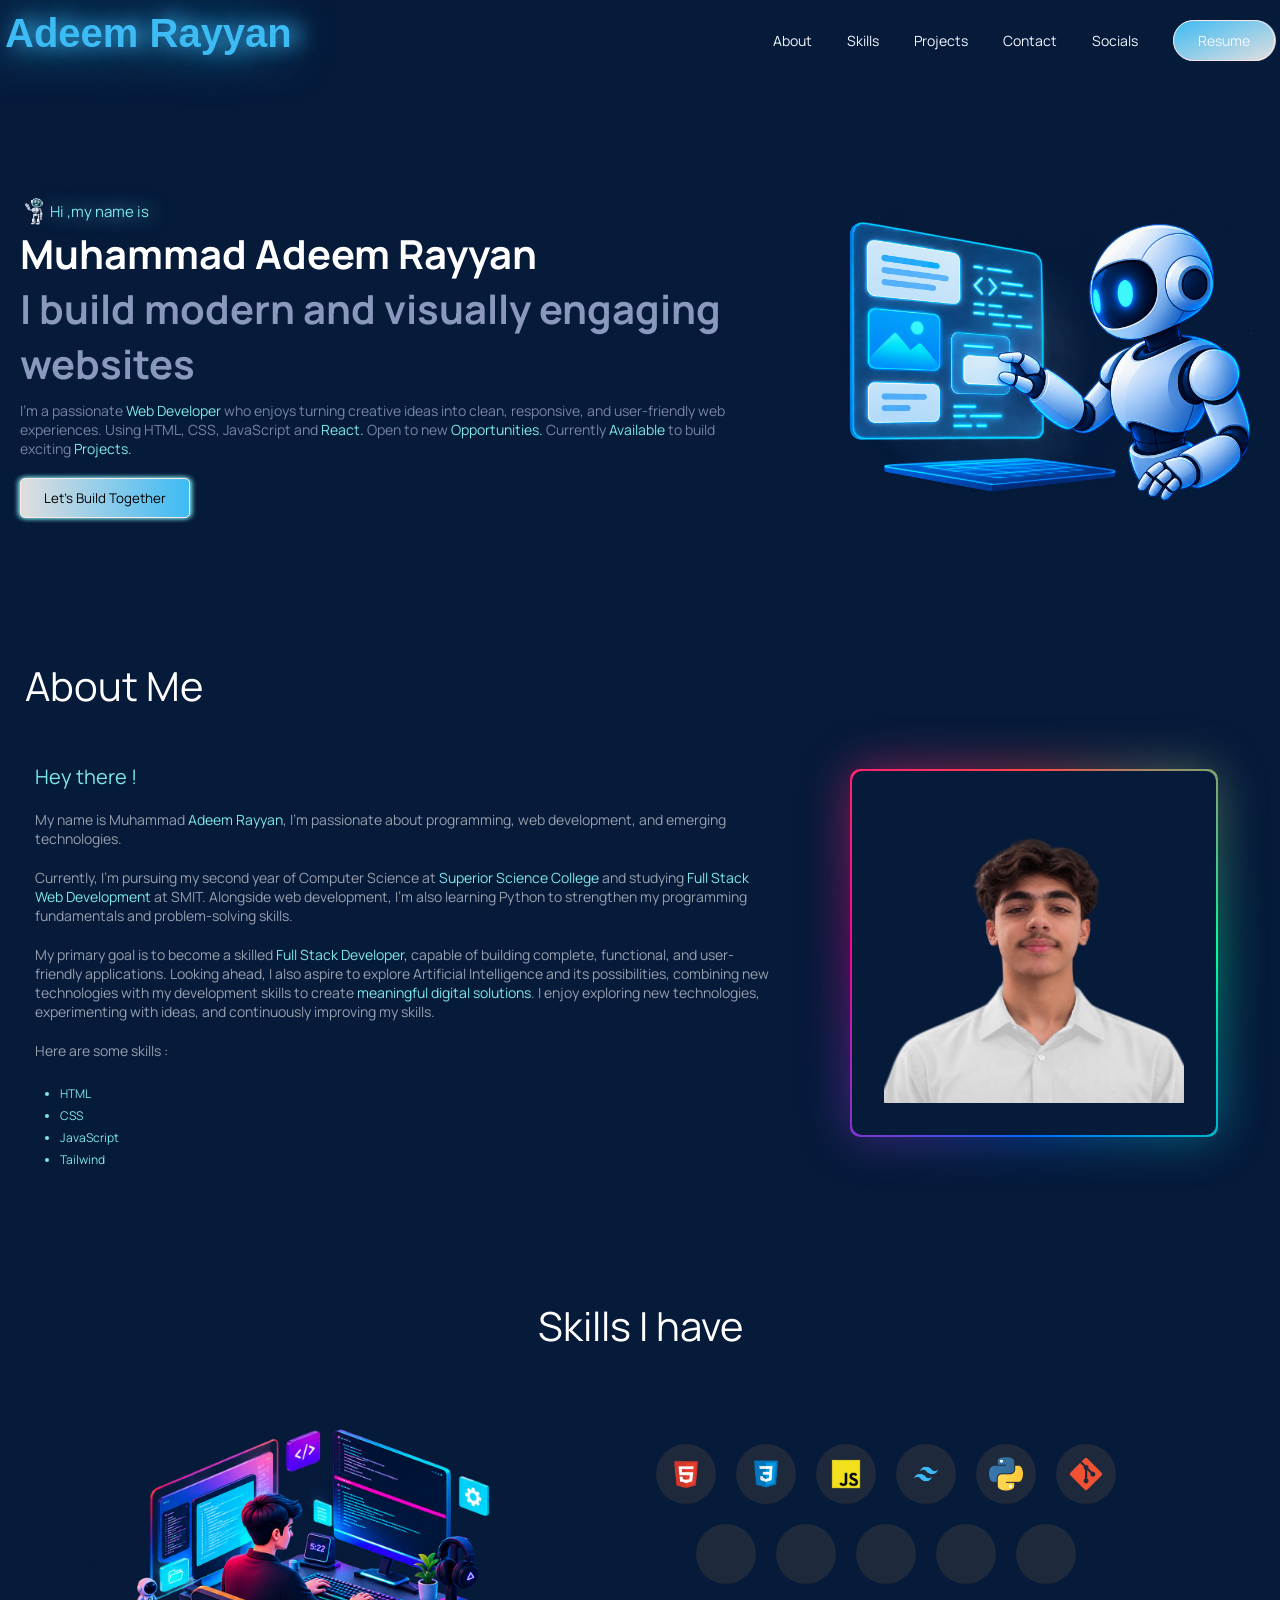
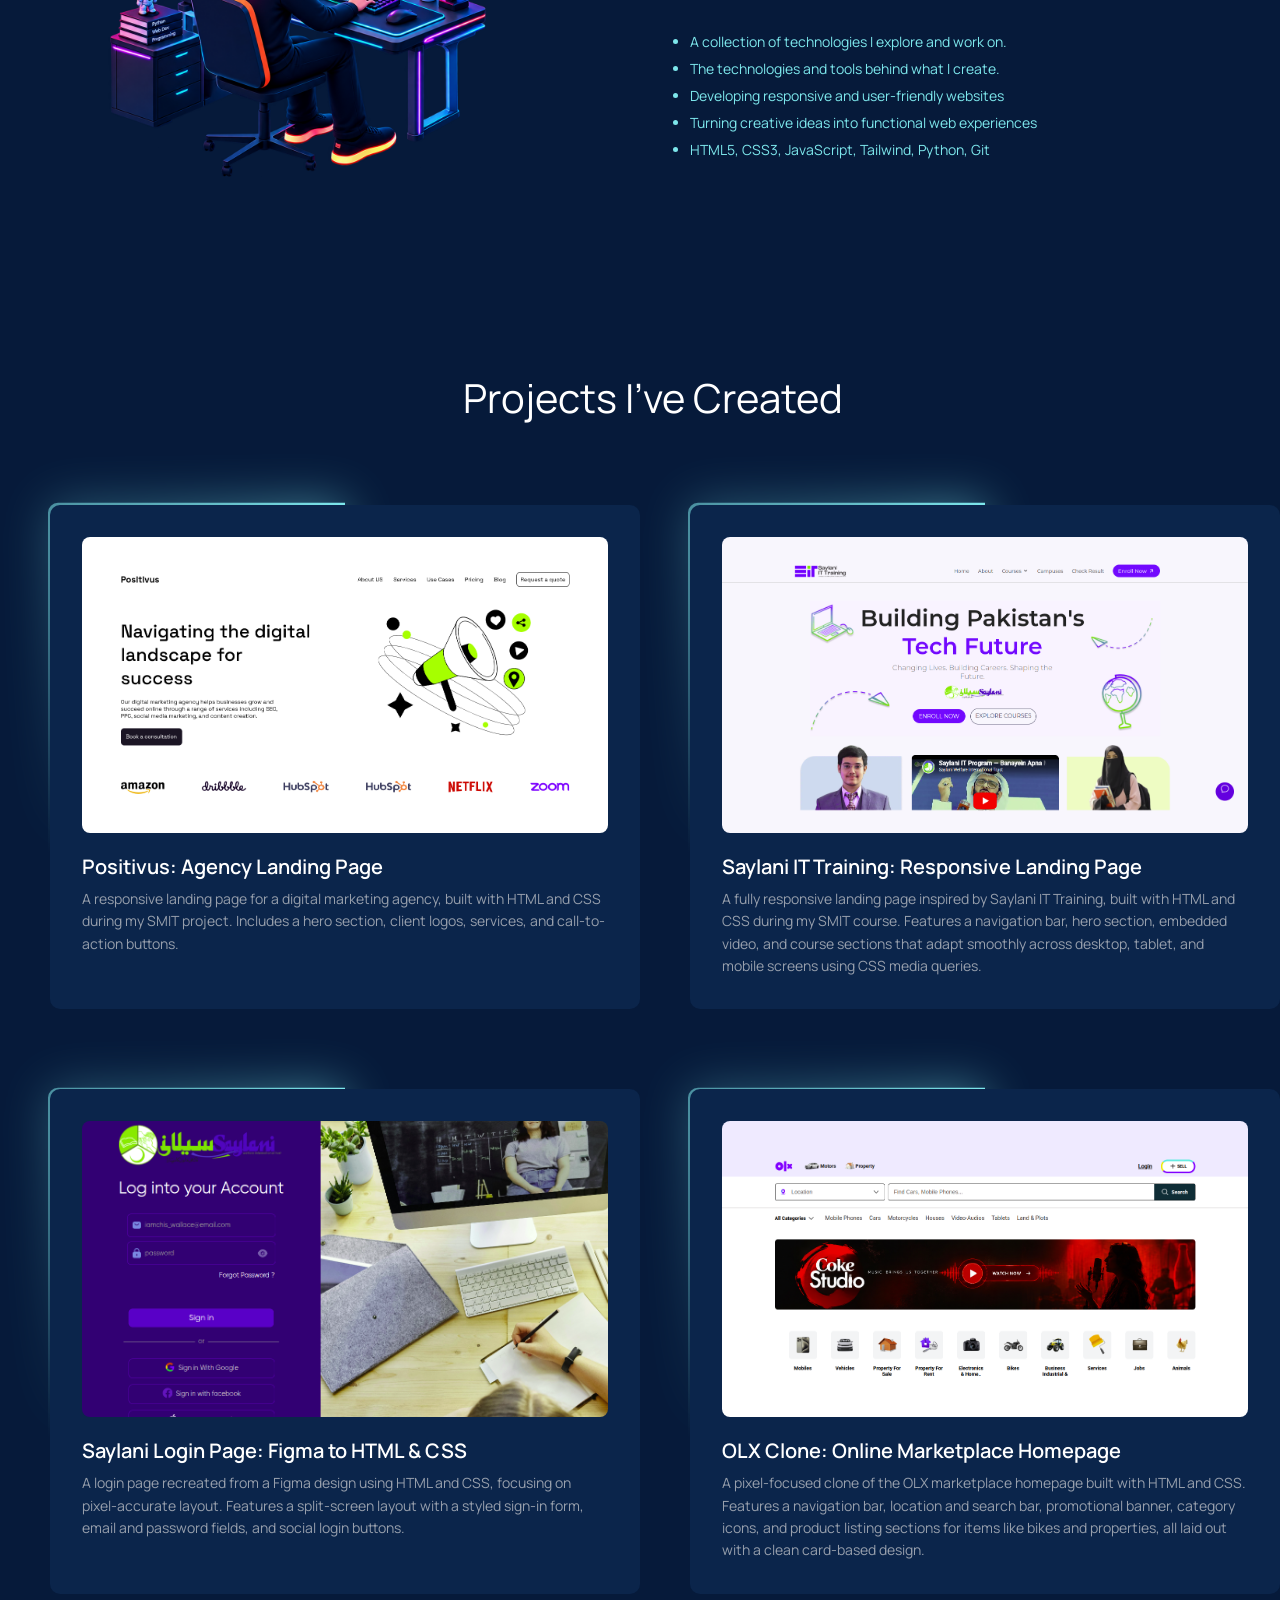
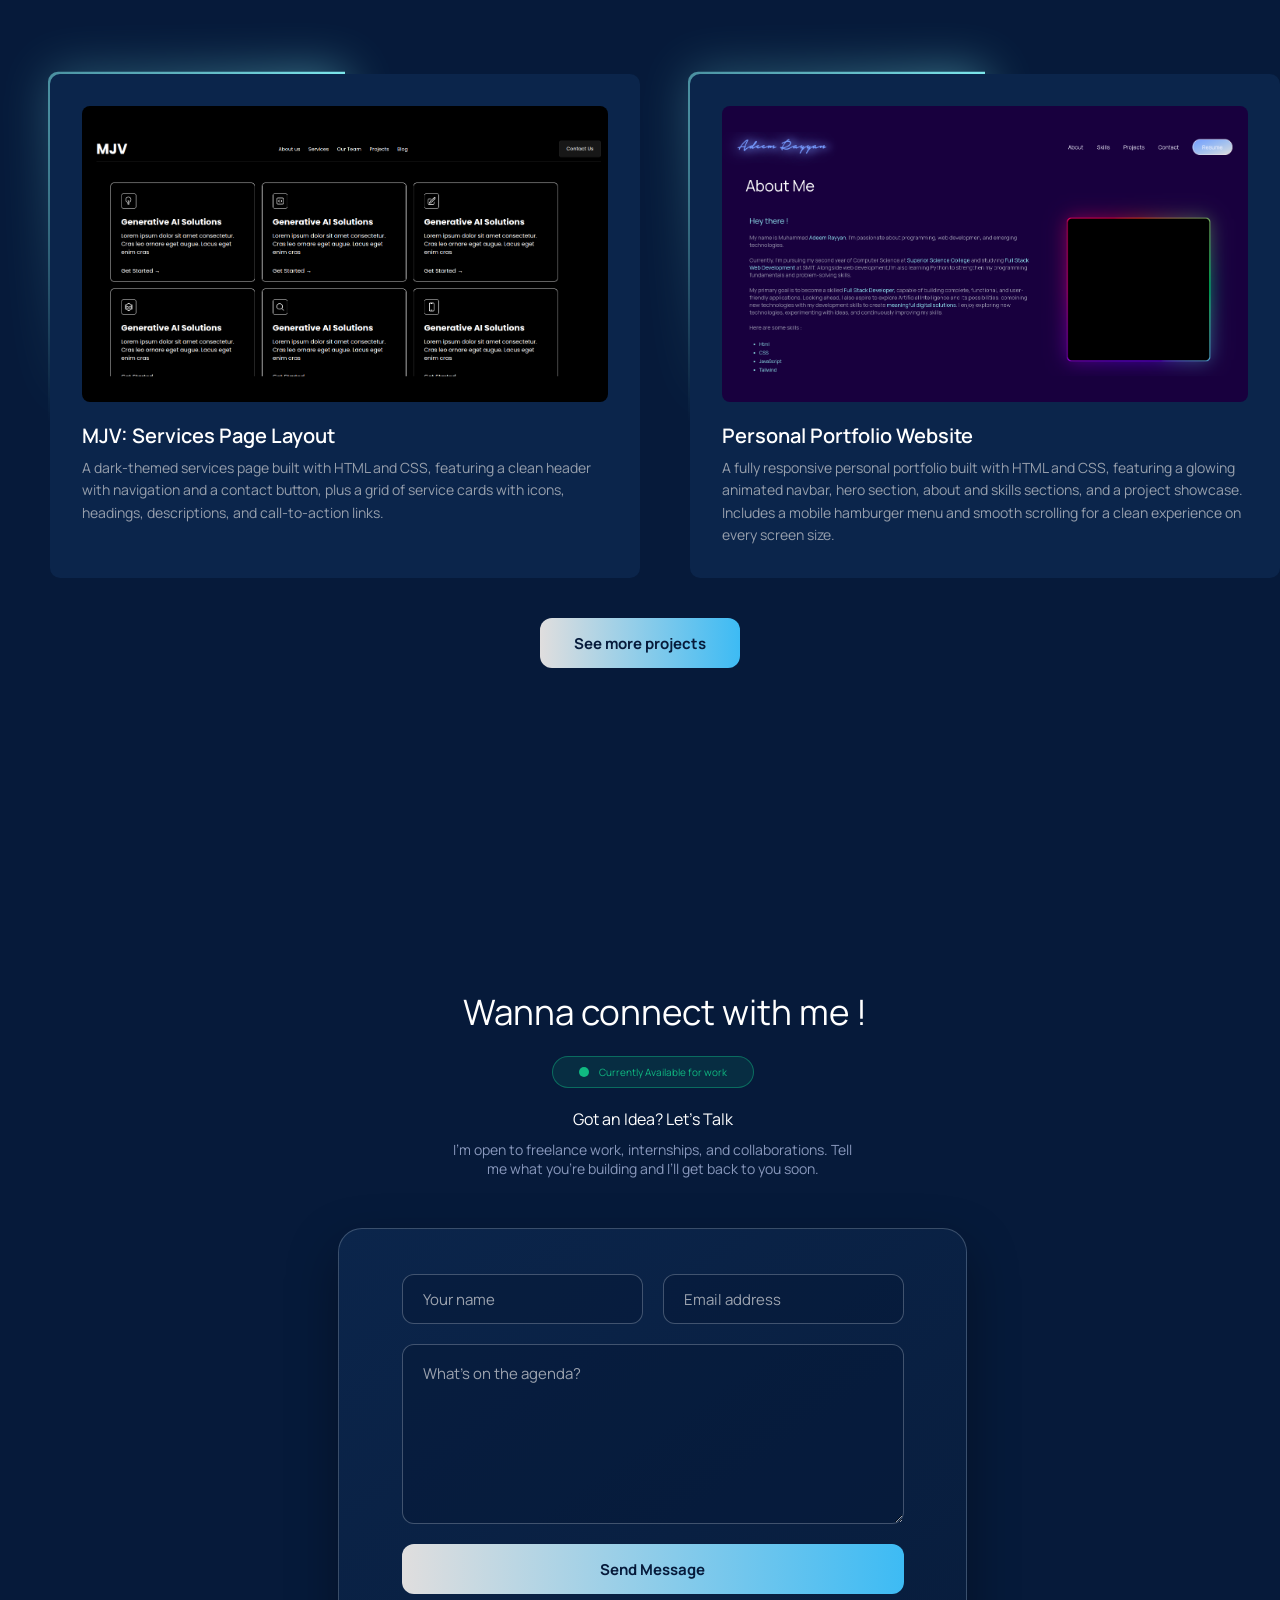
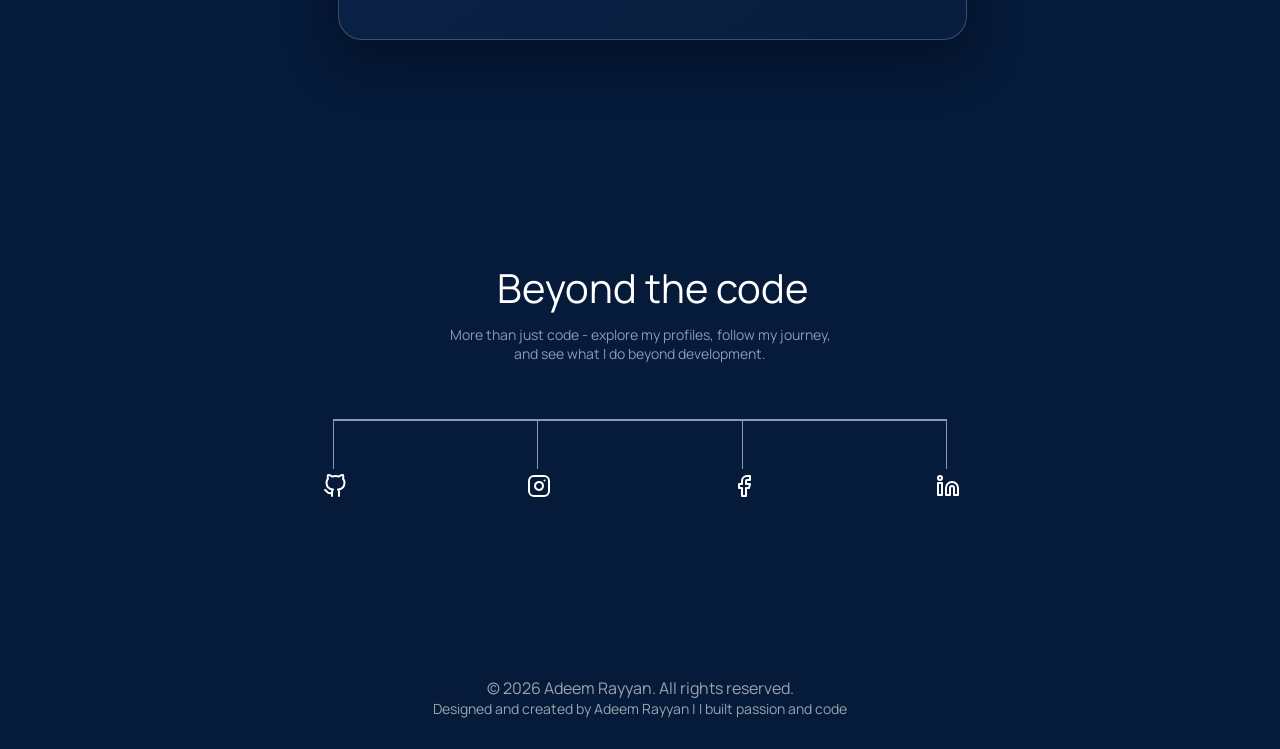
==== index.html @ 58807f33 "Add files via upload" ====
<!-- <!doctype html>

<html lang="en">
  <head>
    <meta charset="UTF-8" />
    <meta name="viewport" content="width=device-width, initial-scale=1.0" />
    <title>Portfolio</title>
    <link rel="stylesheet" href="style.css" />
  </head>

  <body>

    <div class="max-width">

    
    <header class="header">

        <nav class="logo">

            <input type="checkbox" id="menu-toggle">
              <p>Adeem Rayyan</p>
                     
            <label for="menu-toggle" class="menu-btn">
                <svg xmlns="http://www.w3.org/2000/svg" fill="none"
                    viewBox="0 0 24 24" stroke-width="1.5"
                    stroke="currentColor">
                    <path stroke-linecap="round" stroke-linejoin="round"
                          d="M3.75 5.25h16.5m-16.5 4.5h16.5m-16.5 4.5h16.5m-16.5 4.5h16.5"/>
                </svg>
            </label>
           

        </nav>

        <nav class="nav-links">
          

          <a href="#About" >About</a>
          <a href="#skills">Skills</a>
          <a href="#project">Projects</a>
          <a href="#contact">Contact</a>
          <a href="#Socials">Socials</a>
          <div class="cv">
            <a href="" class="cv-btn">Resume</a>
          </div>
          

        </nav>

    </header>


    <section class="section">

      <div class="hero-container">

        <div class="hero-sec-1">

          <div class="div-txt">
            
             <img src="./Logo and images/robo.png" alt="">
              Hi ,  <span> my name is </span>
          </div>
          <div class="hero-heading">
            Muhammad Adeem Rayyan
          </div>
          <div class="heading-2">
            I build modern and visually engaging websites
          </div>
          <div class="hero-content">
            I'm a passionate <span>Web Development</span> who enjoys turning creative
             ideas into clean, responsive, and user-friendly web experiences.Using Html,CSS
            JavaScript and <span>React.</span>Open to new <span>Opportunities.</span> Currently
            <span>Available</span>  to build exciting <span>Projects.</span>
          </div>
         

          <div class="hero-button">
            <button><a href="#contact">Let's Build Together</a></button>
          </div>

        </div>


        <div class="hero-sec-2">
          <img src="./Logo and images/Robot.png" alt="">
        </div>

      </div>

    </section>

    <section class="section-2 " id="About">

      <div class="about-container">

        <div class="about-1">

          <p> About Me </p>

          <div class="div-txt div-txt-2">
             Hey there ! 
          </div>

          <div class="hero-content about-content">
            My name is Muhammad <span> Adeem Rayyan</span>, I'm passionate about programming,
            web developmen, and emerging technologies.
          </div>
          <div class="hero-content about-content-1">
            Currently,
            I'm pursuing my second year of Computer Science at <span>Superior Science College</span> and studying <span>Full Stack Web Development</span> at SMIT.
            Alongside web development,I'm also learning Python to strengthen my programming fundamentals and problem-solving skills.

          </div>

          <div class="hero-content about-content-2">
            My primary goal is to become a skilled <span> Full Stack Developer, </span>capable of building complete, functional, and user-friendly applications. Looking ahead,
            I also aspire to explore Artificial Intelligence and its possibilities, combining new technologies with my development skills to create <span>meaningful digital solutions</span>.
            I enjoy exploring new technologies, experimenting with ideas, and continuously improving my skills.
          </div>

          <div class="hero-content about-content-2">
            Here are some skills :
          </div>



          

         <div class="skill">

            <ul>
              <li>Html</li>
              <li>CSS</li>
              <li>JavaScript</li>
              <li>Tailwind</li>
            </ul>
          </div>



        </div>

        <div class="about-2">

          <div class="image-container">

            <img src="./Logo and images/adi.png" alt="">

          </div>
          
        </div>

      </div>

    </section>

    <section class="section-3" id="skills">
      <p>Skills i have</p>


      <div class="skill-container">

        <div class="skill-img">


          <div class="man-img">
              <img src="./Logo and images/Man.png" alt="">
          </div>
        



        </div>

       <div class="skill-icons">

          <div class="icons-row">
            <div class="circle"><img src="./Logo and images/html.png" alt="html-logo"></div>
            <div class="circle"><img src="./Logo and images/css.png" alt="logo"></div>
            <div class="circle"><img src="./Logo and images/js.png" alt="logo"></div>
            <div class="circle"><img src="./Logo and images/tailwind.png" alt="logo"></div>
            <div class="circle"><img src="./Logo and images/python.webp" alt="logo"></div>
            <div class="circle"><img src="./Logo and images/git.png" alt="logo"></div>
            <div class="circle"></div>
            <div class="circle"></div>
            <div class="circle"></div>
            <div class="circle"></div>
            <div class="circle"></div>
          </div>

          <div class="skil-list">
            <ul>
              <li>A collection of technologies I explore and work on.</li>
              <li>The technologies and tools behind what I create.</li>
              <li>Developing responsive and user-friendly websites </li>
              <li>Turning creative ideas into functional web experience</li>
              <li>Hml-5, CSS-3, JavaScript, Tailwind, Python, Git</li>
            </ul>
          </div>

</div>
          
        






      </div>

      

    </section>

    <section class="section-4" id="project">


      <p>Projects i've Created</p>

      <div class="project-container">

        <div class="project-1">

            <div class="project-image">

              <a href="https://adeemrayyan.github.io/positivus/" target="_blank">
                <img src="./Logo and images/positivus.png" alt="Positivus website">
              </a>

              <div class="project-info">
                <h3>Positivus: Agency Landing Page</h3>
                <p>
                  A responsive landing page for a digital marketing agency, built with
                  HTML and CSS during my SMIT project. Includes a hero section, client
                  logos, services, and call-to-action buttons.
                </p>
              </div>

            </div>

        </div>

        <div class="project-1">

          <div class="project-image">

             <a href="https://adeemrayyan.github.io/Media-query/" target="_blank">
                <img src="./Logo and images/smit.png" alt="">
              </a>
              

              <div class="project-info">
                <h3>Saylani IT Training: Responsive Landing Page</h3>
                <p>
                  A fully responsive landing page inspired by Saylani IT Training, built with HTML and CSS during my SMIT course. Features a navigation bar, hero section,
                  embedded video, and course sections that adapt smoothly across desktop,
                  tablet, and mobile screens using CSS media queries.
                </p>
              </div>

            </div>

         
        </div>

      
      </div>

      <div class="project-container">

        <div class="project-1">

          <div class="project-image">

             <a href="https://adeemrayyan.github.io/Figma-to-html-css/" target="_blank">
                <img src="./Logo and images/saylani.png" alt="">
              </a>
              

              <div class="project-info">
                <h3>Saylani Login Page: Figma to HTML & CSS</h3>
                <p>
                  A login page recreated from a Figma design using HTML and CSS,
                  focusing on pixel-accurate layout. Features a split-screen layout with a styled sign-in form,
                  email and password fields, and social login buttons.
                </p>
              </div>

            </div>

            

        </div>

        <div class="project-1">

          <div class="project-image">

             <a href="https://adeemrayyan.github.io/Home-Page/" target="_blank">
                <img src="./Logo and images/olx.png" alt="">
              </a>
              

              <div class="project-info">
                <h3>OLX Clone: Online Marketplace Homepage</h3>
                <p>
                 A pixel-focused clone of the OLX marketplace homepage built with HTML and CSS. Features a navigation bar, location
                  and search bar, promotional banner, category icons, and product listing sections for items
                  like bikes and properties, all laid out with a clean card-based design.
                </p>
              </div>

            </div>

         
        </div>

        </div>

         <div class="project-container">

        <div class="project-1">

          <div class="project-image">

             <a href="https://adeemrayyan.github.io/Header/" target="_blank">
                <img src="./Logo and images/mjv.png" alt="">
              </a>
              

              <div class="project-info">
                <h3>MJV: Services Page Layout</h3>
                <p>
                 A dark-themed services page built with HTML and CSS, 
                 featuring a clean header with navigation and a contact button, plus a grid of service cards with icons,
                  headings, descriptions, and call-to-action links.
                </p>
              </div>

            </div>

            

            

        </div>

          <div class="project-1">

          <div class="project-image">

             <a href="https://adeemrayyan.github.io/Header/" target="_blank">
                <img src="./Logo and images/portfolio.png" alt="">
              </a>
              

              <div class="project-info">
                <h3>Personal Portfolio Website</h3>
                <p>
                 A fully responsive personal portfolio built with HTML and CSS, featuring a glowing animated navbar,
                  hero section, about and skills sections,
                  and a project showcase. Includes a mobile hamburger menu and smooth scrolling for a clean experience on every screen size.
                </p>
              </div>

            </div>

            </div>

            </div>

            <div class="submit submit-2">
                    <button>See more projects </a></button>
            </div>

        



    </section>

   <section class="section-5" id="contact">

    <div classs="text">
      <p>Wanna connect with me !</p>
    </div>
      

      <div class="avail-btn">
        <div class="circle-2"></div>
        <div>Currently Available for work</div>
      </div>

      <div class="form-heading">
        <p>Got an Idea? Let’s Talk</p>
      </div>

      <div class="content">
        <p>I’m open to freelance work, internships, and collaborations. Tell me what you’re building and I’ll get back to you soon.</p>
      </div>








                 <section class="contact-form">
                      <form class="form">

                        <div class="input-row">
                          <div class="input">
                            <input type="text" id="name" placeholder="Your name" required>
                          </div>
                          <div class="input">
                            <input type="email" id="email" placeholder="Email address" required>
                          </div>
                        </div>

                        <div class="input text-area">
                          <textarea id="message" placeholder="What's on the agenda?" required></textarea>
                        </div>

                        <div class="submit">
                          <button type="submit">Send Message </button>
                        </div>

                      </form>
                </section>











   </section>

   <section class="section-6" id="Socials">

    <p>Beyond the code</p>
    <div class="social-heading">
      More than just code-explore my profiles, follow my journey, and see what i do beyond development.
    </div>

    <div class="box">
      <div class="vertical">
        <a href="https://github.com/adeem rayyan
" target="_blank">
          <svg xmlns="http://www.w3.org/2000/svg" width="24" height="24" viewBox="0 0 24 24" fill="none" stroke="#ffffff" stroke-width="2" stroke-linecap="round" stroke-linejoin="round">
          <path d="M9 19c-5 1.5-5-2.5-7-3m14 6v-3.87a3.37 3.37 0 0 0-.94-2.61c3.14-.35 6.44-1.54 6.44-7A5.44 5.44 0 0 0 20 4.77 5.07 5.07 0 0 0 19.91 1S18.73.65 16 2.48a13.38 13.38 0 0 0-7 0C6.27.65 5.09 1 5.09 1A5.07 5.07 0 0 0 5 4.77a5.44 5.44 0 0 0-1.5 3.78c0 5.42 3.3 6.61 6.44 7A3.37 3.37 0 0 0 9 18.13V22"/>
        </svg>
        </a>
      </div>


      <div class="vertical">
        <a href="https://www.instagram.com/adeem_rayyan?exln=MXA0ZXoxbWJkcno2cA==" target="_blank">
          <svg xmlns="http://www.w3.org/2000/svg" width="24" height="24" viewBox="0 0 24 24" fill="none" stroke="#ffffff" stroke-width="2" stroke-linecap="round" stroke-linejoin="round">
          <rect x="2" y="2" width="20" height="20" rx="5" ry="5"/>
          <path d="M16 11.37A4 4 0 1 1 12.63 8 4 4 0 0 1 16 11.37z"/>
          <line x1="17.5" y1="6.5" x2="17.51" y2="6.5"/>
        </svg>
        </a>
      </div>
      <div class="vertical">
        <a href="https://www.facebook.com/share/1D4XJBoPi9/" target="_blank">
          <svg xmlns="http://www.w3.org/2000/svg" width="24" height="24" viewBox="0 0 24 24" fill="none" stroke="#ffffff" stroke-width="2" stroke-linecap="round" stroke-linejoin="round">
          <path d="M18 2h-3a5 5 0 0 0-5 5v3H7v4h3v8h4v-8h3l1-4h-4V7a1 1 0 0 1 1-1h3z"/>
        </svg>
        </a>
      </div>
      <div class="vertical">
        <a href="https://www.linkedin.com/in/adeem-rayyan-8b2112450?utm_source=share_via&utm_content=profile&utm_medium=member_android" target="_blank">
          <svg xmlns="http://www.w3.org/2000/svg" width="24" height="24" viewBox="0 0 24 24" fill="none" stroke="#ffffff" stroke-width="2" stroke-linecap="round" stroke-linejoin="round">
          <path d="M16 8a6 6 0 0 1 6 6v7h-4v-7a2 2 0 0 0-2-2 2 2 0 0 0-2 2v7h-4v-7a6 6 0 0 1 6-6z"/>
          <rect x="2" y="9" width="4" height="12"/>
          <circle cx="4" cy="4" r="2"/>
        </svg>
        </a>
      </div>
    </div>


    














   </section>

   <footer>

    <div class="rights">
      &copy; 2026 Adeem Rayyan. All rights reserved.
    </div>
    <div class="desc">
      Designed and created by Adeem Rayyan| I built passion and code
    </div>

   </footer>



















    </div>
     
  </body>
</html> -->

<!doctype html>
<html lang="en">
  <head>
    <meta charset="UTF-8" />
    <meta name="viewport" content="width=device-width, initial-scale=1.0" />
    <title>Muhammad Adeem Rayyan | Web Developer Portfolio - HTML, CSS, JavaScript, React</title>
    <meta name="description" content="Portfolio of Muhammad Adeem Rayyan, a web developer and Computer Science student building modern, responsive websites with HTML, CSS, JavaScript, Tailwind and React. Available for freelance work, internships and collaborations." />
    <meta name="keywords" content="Adeem Rayyan, web developer, frontend developer, portfolio, HTML, CSS, JavaScript, React, Tailwind, full stack developer, SMIT, Pakistan" />
    <meta name="author" content="Muhammad Adeem Rayyan" />
    <meta name="robots" content="index, follow" />
    <meta name="theme-color" content="#061a3a" />
    <link rel="canonical" href="https://adeemrayyan.github.io/" />
    <link rel="icon" href="./Logo and images/robo.png" type="image/png" />

    <meta property="og:type" content="website" />
    <meta property="og:site_name" content="Adeem Rayyan Portfolio" />
    <meta property="og:title" content="Muhammad Adeem Rayyan | Web Developer Portfolio" />
    <meta property="og:description" content="I build modern, responsive and visually engaging websites using HTML, CSS, JavaScript and React. Currently available for new projects." />
    <meta property="og:url" content="https://adeemrayyan.github.io/" />
    <meta property="og:image" content="https://adeemrayyan.github.io/Logo%20and%20images/portfolio.png" />
    <meta property="og:locale" content="en_US" />

    <meta name="twitter:card" content="summary_large_image" />
    <meta name="twitter:title" content="Muhammad Adeem Rayyan | Web Developer Portfolio" />
    <meta name="twitter:description" content="I build modern, responsive and visually engaging websites using HTML, CSS, JavaScript and React." />
    <meta name="twitter:image" content="https://adeemrayyan.github.io/Logo%20and%20images/portfolio.png" />

    <script type="application/ld+json">
      {
        "@context": "https://schema.org",
        "@type": "Person",
        "name": "Muhammad Adeem Rayyan",
        "url": "https://adeemrayyan.github.io/",
        "jobTitle": "Web Developer",
        "description": "Web developer and Computer Science student building responsive websites with HTML, CSS, JavaScript, Tailwind and React.",
        "knowsAbout": ["HTML", "CSS", "JavaScript", "Tailwind CSS", "React", "Python", "Git"],
        "sameAs": [
          "https://github.com/adeemrayyan",
          "https://www.instagram.com/adeem_rayyan",
          "https://www.linkedin.com/in/adeem-rayyan-8b2112450"
        ]
      }
    </script>

    <link rel="preconnect" href="https://fonts.googleapis.com" />
    <link rel="preconnect" href="https://fonts.gstatic.com" crossorigin />
    <link rel="stylesheet" href="style.css" />
  </head>

  <body>

    <div class="max-width">

    <header class="header">

        <div class="logo">

            <input type="checkbox" id="menu-toggle" aria-label="Toggle navigation menu">
            <p>Adeem Rayyan</p>

            <label for="menu-toggle" class="menu-btn" aria-label="Open navigation menu">
                <svg xmlns="http://www.w3.org/2000/svg" fill="none"
                    viewBox="0 0 24 24" stroke-width="1.5"
                    stroke="currentColor" aria-hidden="true">
                    <path stroke-linecap="round" stroke-linejoin="round"
                          d="M3.75 5.25h16.5m-16.5 4.5h16.5m-16.5 4.5h16.5m-16.5 4.5h16.5"/>
                </svg>
            </label>

        </div>

        <nav class="nav-links" aria-label="Main navigation">

          <a href="#About">About</a>
          <a href="#skills">Skills</a>
          <a href="#project">Projects</a>
          <a href="#contact">Contact</a>
          <a href="#Socials">Socials</a>
          <div class="cv">
            <a href="./Adeem-Rayyan-Resume.pdf" class="cv-btn" download>Resume</a>
          </div>

        </nav>

    </header>

    <main>

    <section class="section" aria-label="Introduction">

      <div class="hero-container">

        <div class="hero-sec-1">

          <div class="div-txt">
             <img src="./Logo and images/robo.png" alt="Waving robot icon" width="30" height="30">
              Hi ,  <span> my name is </span>
          </div>
          <h1 class="hero-heading">
            Muhammad Adeem Rayyan
          </h1>
          <h2 class="heading-2">
            I build modern and visually engaging websites
          </h2>
          <div class="hero-content">
            I'm a passionate <span>Web Developer</span> who enjoys turning creative
             ideas into clean, responsive, and user-friendly web experiences. Using HTML, CSS,
            JavaScript and <span>React.</span> Open to new <span>Opportunities.</span> Currently
            <span>Available</span>  to build exciting <span>Projects.</span>
          </div>

          <div class="hero-button">
            <button type="button"><a href="#contact">Let's Build Together</a></button>
          </div>

        </div>

        <div class="hero-sec-2">
          <img src="./Logo and images/Robot.png" alt="Illustration of a friendly robot developer">
        </div>

      </div>

    </section>

    <section class="section-2" id="About" aria-label="About me">

      <div class="about-container">

        <div class="about-1">

          <p> About Me </p>

          <div class="div-txt div-txt-2">
             Hey there !
          </div>

          <div class="hero-content about-content">
            My name is Muhammad <span> Adeem Rayyan</span>, I'm passionate about programming,
            web development, and emerging technologies.
          </div>
          <div class="hero-content about-content-1">
            Currently,
            I'm pursuing my second year of Computer Science at <span>Superior Science College</span> and studying <span>Full Stack Web Development</span> at SMIT.
            Alongside web development, I'm also learning Python to strengthen my programming fundamentals and problem-solving skills.
          </div>

          <div class="hero-content about-content-2">
            My primary goal is to become a skilled <span> Full Stack Developer, </span>capable of building complete, functional, and user-friendly applications. Looking ahead,
            I also aspire to explore Artificial Intelligence and its possibilities, combining new technologies with my development skills to create <span>meaningful digital solutions</span>.
            I enjoy exploring new technologies, experimenting with ideas, and continuously improving my skills.
          </div>

          <div class="hero-content about-content-2">
            Here are some skills :
          </div>

         <div class="skill">
            <ul>
              <li>HTML</li>
              <li>CSS</li>
              <li>JavaScript</li>
              <li>Tailwind</li>
            </ul>
          </div>

        </div>

        <div class="about-2">

          <div class="image-container">
            <img src="./Logo and images/adi.png" alt="Portrait of Muhammad Adeem Rayyan, web developer" loading="lazy">
          </div>

        </div>

      </div>

    </section>

    <section class="section-3" id="skills" aria-label="Skills">
      <p>Skills I have</p>

      <div class="skill-container">

        <div class="skill-img">
          <div class="man-img">
              <img src="./Logo and images/Man.png" alt="Developer working on a laptop illustration" loading="lazy">
          </div>
        </div>

       <div class="skill-icons">

          <div class="icons-row">
            <div class="circle"><img src="./Logo and images/html.png" alt="HTML5 logo" loading="lazy"></div>
            <div class="circle"><img src="./Logo and images/css.png" alt="CSS3 logo" loading="lazy"></div>
            <div class="circle"><img src="./Logo and images/js.png" alt="JavaScript logo" loading="lazy"></div>
            <div class="circle"><img src="./Logo and images/tailwind.png" alt="Tailwind CSS logo" loading="lazy"></div>
            <div class="circle"><img src="./Logo and images/python.webp" alt="Python logo" loading="lazy"></div>
            <div class="circle"><img src="./Logo and images/git.png" alt="Git logo" loading="lazy"></div>
            <div class="circle"></div>
            <div class="circle"></div>
            <div class="circle"></div>
            <div class="circle"></div>
            <div class="circle"></div>
          </div>

          <div class="skil-list">
            <ul>
              <li>A collection of technologies I explore and work on.</li>
              <li>The technologies and tools behind what I create.</li>
              <li>Developing responsive and user-friendly websites</li>
              <li>Turning creative ideas into functional web experiences</li>
              <li>HTML5, CSS3, JavaScript, Tailwind, Python, Git</li>
            </ul>
          </div>

        </div>

      </div>

    </section>

    <section class="section-4" id="project" aria-label="Projects">

      <p>Projects I've Created</p>

      <div class="project-container">

        <div class="project-1">

            <article class="project-image">

              <a href="https://adeemrayyan.github.io/positivus/" target="_blank" rel="noopener noreferrer" aria-label="View Positivus agency landing page project">
                <img src="./Logo and images/positivus.png" alt="Positivus digital marketing agency landing page screenshot" loading="lazy">
              </a>

              <div class="project-info">
                <h3>Positivus: Agency Landing Page</h3>
                <p>
                  A responsive landing page for a digital marketing agency, built with
                  HTML and CSS during my SMIT project. Includes a hero section, client
                  logos, services, and call-to-action buttons.
                </p>
              </div>

            </article>

        </div>

        <div class="project-1">

          <article class="project-image">

             <a href="https://adeemrayyan.github.io/Media-query/" target="_blank" rel="noopener noreferrer" aria-label="View Saylani IT Training responsive landing page project">
                <img src="./Logo and images/smit.png" alt="Saylani IT Training responsive landing page screenshot" loading="lazy">
              </a>

              <div class="project-info">
                <h3>Saylani IT Training: Responsive Landing Page</h3>
                <p>
                  A fully responsive landing page inspired by Saylani IT Training, built with HTML and CSS during my SMIT course. Features a navigation bar, hero section,
                  embedded video, and course sections that adapt smoothly across desktop,
                  tablet, and mobile screens using CSS media queries.
                </p>
              </div>

            </article>

        </div>

      </div>

      <div class="project-container">

        <div class="project-1">

          <article class="project-image">

             <a href="https://adeemrayyan.github.io/Figma-to-html-css/" target="_blank" rel="noopener noreferrer" aria-label="View Saylani login page Figma to HTML project">
                <img src="./Logo and images/saylani.png" alt="Saylani login page recreated from Figma design screenshot" loading="lazy">
              </a>

              <div class="project-info">
                <h3>Saylani Login Page: Figma to HTML &amp; CSS</h3>
                <p>
                  A login page recreated from a Figma design using HTML and CSS,
                  focusing on pixel-accurate layout. Features a split-screen layout with a styled sign-in form,
                  email and password fields, and social login buttons.
                </p>
              </div>

            </article>

        </div>

        <div class="project-1">

          <article class="project-image">

             <a href="https://adeemrayyan.github.io/Home-Page/" target="_blank" rel="noopener noreferrer" aria-label="View OLX clone homepage project">
                <img src="./Logo and images/olx.png" alt="OLX marketplace homepage clone screenshot" loading="lazy">
              </a>

              <div class="project-info">
                <h3>OLX Clone: Online Marketplace Homepage</h3>
                <p>
                 A pixel-focused clone of the OLX marketplace homepage built with HTML and CSS. Features a navigation bar, location
                  and search bar, promotional banner, category icons, and product listing sections for items
                  like bikes and properties, all laid out with a clean card-based design.
                </p>
              </div>

            </article>

        </div>

      </div>

      <div class="project-container">

        <div class="project-1">

          <article class="project-image">

             <a href="https://adeemrayyan.github.io/Header/" target="_blank" rel="noopener noreferrer" aria-label="View MJV services page project">
                <img src="./Logo and images/mjv.png" alt="MJV dark themed services page screenshot" loading="lazy">
              </a>

              <div class="project-info">
                <h3>MJV: Services Page Layout</h3>
                <p>
                 A dark-themed services page built with HTML and CSS,
                 featuring a clean header with navigation and a contact button, plus a grid of service cards with icons,
                  headings, descriptions, and call-to-action links.
                </p>
              </div>

            </article>

        </div>

        <div class="project-1">

          <article class="project-image">

             <a href="https://adeemrayyan.github.io/Header/" target="_blank" rel="noopener noreferrer" aria-label="View personal portfolio website project">
                <img src="./Logo and images/portfolio.png" alt="Personal portfolio website screenshot" loading="lazy">
              </a>

              <div class="project-info">
                <h3>Personal Portfolio Website</h3>
                <p>
                 A fully responsive personal portfolio built with HTML and CSS, featuring a glowing animated navbar,
                  hero section, about and skills sections,
                  and a project showcase. Includes a mobile hamburger menu and smooth scrolling for a clean experience on every screen size.
                </p>
              </div>

            </article>

        </div>

      </div>

      <div class="submit submit-2">
        <button type="button">See more projects</button>
      </div>

    </section>

    <section class="section-5" id="contact" aria-label="Contact">

      <div class="text">
        <p>Wanna connect with me !</p>
      </div>

      <div class="avail-btn">
        <div class="circle-2"></div>
        <div>Currently Available for work</div>
      </div>

      <div class="form-heading">
        <p>Got an Idea? Let’s Talk</p>
      </div>

      <div class="content">
        <p>I’m open to freelance work, internships, and collaborations. Tell me what you’re building and I’ll get back to you soon.</p>
      </div>

      <div class="contact-form">
        <form class="form" aria-label="Contact form">

          <div class="input-row">
            <div class="input">
              <label for="name" hidden>Your name</label>
              <input type="text" id="name" name="name" placeholder="Your name" autocomplete="name" required>
            </div>
            <div class="input">
              <label for="email" hidden>Email address</label>
              <input type="email" id="email" name="email" placeholder="Email address" autocomplete="email" required>
            </div>
          </div>

          <div class="input text-area">
            <label for="message" hidden>Your message</label>
            <textarea id="message" name="message" placeholder="What's on the agenda?" required></textarea>
          </div>

          <div class="submit">
            <button type="submit">Send Message</button>
          </div>

        </form>
      </div>

    </section>

    <section class="section-6" id="Socials" aria-label="Social profiles">

    <p>Beyond the code</p>
    <div class="social-heading">
      More than just code - explore my profiles, follow my journey, and see what I do beyond development.
    </div>

    <div class="box">
      <div class="vertical">
        <a href="https://github.com/adeemrayyan" target="_blank" rel="noopener noreferrer" aria-label="Adeem Rayyan on GitHub">
          <svg xmlns="http://www.w3.org/2000/svg" width="24" height="24" viewBox="0 0 24 24" fill="none" stroke="#ffffff" stroke-width="2" stroke-linecap="round" stroke-linejoin="round" aria-hidden="true">
          <path d="M9 19c-5 1.5-5-2.5-7-3m14 6v-3.87a3.37 3.37 0 0 0-.94-2.61c3.14-.35 6.44-1.54 6.44-7A5.44 5.44 0 0 0 20 4.77 5.07 5.07 0 0 0 19.91 1S18.73.65 16 2.48a13.38 13.38 0 0 0-7 0C6.27.65 5.09 1 5.09 1A5.07 5.07 0 0 0 5 4.77a5.44 5.44 0 0 0-1.5 3.78c0 5.42 3.3 6.61 6.44 7A3.37 3.37 0 0 0 9 18.13V22"/>
        </svg>
        </a>
      </div>

      <div class="vertical">
        <a href="https://www.instagram.com/adeem_rayyan" target="_blank" rel="noopener noreferrer" aria-label="Adeem Rayyan on Instagram">
          <svg xmlns="http://www.w3.org/2000/svg" width="24" height="24" viewBox="0 0 24 24" fill="none" stroke="#ffffff" stroke-width="2" stroke-linecap="round" stroke-linejoin="round" aria-hidden="true">
          <rect x="2" y="2" width="20" height="20" rx="5" ry="5"/>
          <path d="M16 11.37A4 4 0 1 1 12.63 8 4 4 0 0 1 16 11.37z"/>
          <line x1="17.5" y1="6.5" x2="17.51" y2="6.5"/>
        </svg>
        </a>
      </div>

      <div class="vertical">
        <a href="https://www.facebook.com/share/1D4XJBoPi9/" target="_blank" rel="noopener noreferrer" aria-label="Adeem Rayyan on Facebook">
          <svg xmlns="http://www.w3.org/2000/svg" width="24" height="24" viewBox="0 0 24 24" fill="none" stroke="#ffffff" stroke-width="2" stroke-linecap="round" stroke-linejoin="round" aria-hidden="true">
          <path d="M18 2h-3a5 5 0 0 0-5 5v3H7v4h3v8h4v-8h3l1-4h-4V7a1 1 0 0 1 1-1h3z"/>
        </svg>
        </a>
      </div>

      <div class="vertical">
        <a href="https://www.linkedin.com/in/adeem-rayyan-8b2112450" target="_blank" rel="noopener noreferrer" aria-label="Adeem Rayyan on LinkedIn">
          <svg xmlns="http://www.w3.org/2000/svg" width="24" height="24" viewBox="0 0 24 24" fill="none" stroke="#ffffff" stroke-width="2" stroke-linecap="round" stroke-linejoin="round" aria-hidden="true">
          <path d="M16 8a6 6 0 0 1 6 6v7h-4v-7a2 2 0 0 0-2-2 2 2 0 0 0-2 2v7h-4v-7a6 6 0 0 1 6-6z"/>
          <rect x="2" y="9" width="4" height="12"/>
          <circle cx="4" cy="4" r="2"/>
        </svg>
        </a>
      </div>
    </div>

   </section>

   </main>

   <footer>

    <div class="rights">
      &copy; 2026 Adeem Rayyan. All rights reserved.
    </div>
    <div class="desc">
      Designed and created by Adeem Rayyan | I built passion and code
    </div>

   </footer>

    </div>

  </body>
</html>
---- style.css ----
@import url("https://fonts.googleapis.com/css2?family=Manrope:wght@200..800&family=Montserrat:ital,wght@0,100..900;1,100..900&family=Plus+Jakarta+Sans:ital,wght@0,200..800;1,200..800&display=swap");
@import url("https://fonts.cdnfonts.com/css/notera");

:root {
  --bg: #061a3a;
  --bg-2: #0756a8;

  /* *for nav bar* */

  --text-clr: #f2f7ff;
  --text-clr-2: #3dbbf4;
  --border-clr: #3dbbf4;
}

html{
    scroll-behavior: smooth;
  scroll-padding-top: 90px;
}

body {
  background-color: var(--bg);
  scroll-behavior: smooth;
}

* {
  margin: 0;
  padding: 0;
  font-family: "Manrope", sans-serif;
}

.max-width {
  max-width: 1280px;
  margin: 0px auto;
}

.header {
  display: flex;
  align-items: center;
  justify-content: space-between;
  padding: 5px 5px;
  position: sticky;
  top: 0;
  z-index: 1000;    
  background-color: #061a3a;
}

.logo {
  display: flex;
  align-items: center;
  gap: 10px;
}

.logo svg {
  color: white;
}

.menu-btn {
  display: none;
  color: white;
  width: 24px;
  height: 24px;
}
#menu-toggle{
    display: none;
}

.logo p {
  font-family: "Notera", sans-serif;
  font-size: 40px;
  color: #3dbbf4;
  text-shadow:
    10px 0px 20px,
    -10px 0px 2cap;
  font-weight: bold;
}

.nav-links {
  display: flex;
  gap: 35px;
  align-items: center;
  padding-top: 15px;
}

.nav-links a {
  text-decoration: none;
  color: var(--text-clr);
  font-size: 14px;
  font-family: "Manrope", sans-serif;
  transition: 3s;
}

.nav-links a:hover {
  text-decoration: underline;
  transform: translateX(-5px);
}

.cv a {
  text-decoration: none !important;
}

.cv-btn {
  border: none;
  padding: 10px;
  width: 80px;
  height: auto;
  display: flex;
  align-items: center;
  justify-content: center;
  border-radius: 1000px;
  position: relative;
  background-image: linear-gradient(to bottom right, #3dbbf4, #e0dede);
  border: 1px solid rgb(253, 230, 230);
}

.cv-btn::after {
  content: "";
  position: absolute;
  height: 105%;
  width: 103%;
  border-radius: 1000px;
  background-image: linear-gradient(to bottom right, #3dbbf4, #e0dede);
  z-index: -1;
}

.cv-btn:hover {
  z-index: 0;
  box-shadow:10px 0 20px #3dbbf4,-10px 0 20px #3dbbf4;
}

.hero-container{
    display: flex;
    width: 100%;
    margin-top: 120px;
    
}

.hero-sec-1{
    display: flex;
    flex-direction: column;
    width: 60%;
    padding: 10px 20px;
     animation: slideLeft 1s ease forwards;
    animation-delay: 0.8s;
    opacity: 0;
}

.div-txt{
    color: #7DE7EC;
    text-shadow: 2px 0 20px #7DE7EC;
    font-size: 15px;
    display: flex;
    align-items: center;
   
}

.div-txt img{
    height: 30px;
    width: 30px;
    animation-name: bounce;
    animation-duration: 3s;
    animation-iteration-count: infinite;
    transition-property: all;
    transition-duration: 0.5s;
    transition-timing-function: ease-in-out
}

.hero-heading{
    width: 100%px;
    color: white;
    font-size: 40px;
    font-weight: bold;
}

.heading-2{
    width: 100%;
    color: #8998BC;
    font-size: 40px;
    font-weight: bold;
}

.hero-content{
    padding-top: 10px;
    width: 100%;
    color: #7784A8;
    font-size: 14px;
}


.hero-content span{
    color: #7DE7EC;
}

.hero-button{
    padding-top: 20px;
}

.hero-button button{
    border: none;
    outline: none;
    /* padding: 10px; */
    width: 170px;
    height: 40px;
    border-radius: 5px;
    background-image: linear-gradient(to bottom right, #3dbbf4, #e0dede);
    background-image: linear-gradient(to right, #e0dede, #3dbbf4);
    border: 1px solid rgb(253, 230, 230);
    cursor: pointer;
    box-shadow: 2px 0px 5px #7DE7EC, -2px 0px 5px #7DE7EC;
}



.hero-sec-2{
    width: 40%;
    display: flex;
    align-items: center;
    justify-content: center;
    animation: slideRight 1s ease forwards;
    animation-delay: 0.8s;
    opacity: 0;
    
}

.hero-sec-2 img{
    
    width: 90%;
    height: auto;
}

.about-container{
    display: flex;
    width: 100%;
    margin-top: 120px;
}

.about-1{
    display: flex;
    flex-direction: column;
    width: 60%;
    padding: 10px 25px;
    animation: slideLeft 1s ease forwards;
    animation-delay: 0.8s;
    opacity: 0;
}

.about-1 p{
    color: white;
    font-size: 40px;
    font-weight: 400px;
}

.div-txt-2{
    margin-top: 50px;
    text-shadow: none;
    padding-left: 10px;
    font-size: 20px;
}

.about-content{
    width: 100%;
    padding-left: 10px;
    color: #979FAC;
    padding-top: 20px;
}

.about-content-1{
     padding-left: 10px;
      color: #979FAC;
      padding-top: 20px;
}

.about-content-2{
      padding-left: 10px;
       color: #979FAC;
       padding-top: 20px;
}



.skill{
    padding-left: 35px;
    color: #7DE7E7;
    margin-top: 20px;   
}

.skill li {
    font-size: 12px;
    padding-top: 5px;
}



.about-2{
    width: 40%;
    display: flex;
    align-items: center;
    justify-content: center;
    animation: slideRight 1s ease forwards;
    animation-delay: 0.8s;
    opacity: 0;
}

.image-container{
    padding: 2em;
    width: 300px;
    background: rgb(92, 91, 91);
    background-color: #061a3a;
    border-radius: 10px;
    height: 300px;
    position: relative;
    margin-top: 80px;
}

.image-container img{
    width: 100%;
    height: 100%;
}

.image-container::after, .image-container::before{
    content: '';
    position: absolute;
    height: 100%;
    width: 100%;
    background-image: conic-gradient(#3dbbf4, #e0dede, #15b4fd, #e0dede, #3dbbf4);
    background-image: conic-gradient(#FF4545, #00FF99, #006AFF, #ff0095, #FF4545);
    top: 50%;
    left: 50%;  
    translate: -50% -50%;
    z-index: -1;
    padding: 2px;
    border-radius: 10px;
}

.image-container::before{
    filter: blur(1.5em);
    opacity: 0.5;
}

.section-3 > p{
    color: white;
    margin-top: 120px;
    font-size: 40px;
    text-align: center;
    font-weight: 400px;
}

.skill-container{
    width: 100%;
    display: flex;
}

.skill-img{
    width: 50%;
}

.man-img img{
    width: 80%;
    height: auto;
    padding-left: 50px;
}

.skill-content{
    text-align: center;
}

.skill-icons{
    width: 50%;
    margin-top: 0px;
    padding-left: 25px;
    width: 50%;
    display: flex;
    flex-direction: column;
    gap: 40px;                 
    justify-content: center;   
    padding: 0 25px;
}

.icons-row{
    display: flex;
    flex-wrap: wrap;           
    justify-content: center;
    gap: 20px;
    width: 80%;
}


.skill-icons div img{
    width: 34px;
    height: 34px;
    display: flex;
    align-items: center;
}

.circle{
    border-radius: 50%;
    display: flex;
    align-items: center;
    justify-content: center;
    background-color: #1E293B;
    width: 60px;
    height: 60px;
    transition: transform 0.5s ease;
}

.circle :hover{
  transform: scale(1.05);
}

.skil-list{
    width: 100%;
    color: #7DE7EC;
    /* color: #979FAC; */
    font-size: 14px;
}

.skil-list ul{
    padding-left: 50px;
}

.skil-list li{
    padding-top: 8px;
}

.section-4 > p{
    color: white;
    margin-top: 120px;
    font-size: 40px;
    font-weight: 400px;
    padding-left: 25px;
    text-align: center;
}


.project-container{
    width: 100%;
    display: flex;
}


.project-1{
    display: flex;
    /* flex-direction: column; */
    width: 50%; 
}


.project-image{
    padding: 2em;
    width: 100%;
    background-color: #1E293B;
    background-color: #1E293B,;
    background-color: #0B254B;
    border-radius: 10px;
    height: 300px;
    position: relative;
    margin-top: 80px;
   margin-left: 50px;
   flex-direction: column
   
}

.project-image{
    display: flex;
    align-items: center;
}

.project-image img{
    width: 100%;
    height: 100%;
    object-fit: cover;
}


.project-image {
  height: auto;
  align-items: stretch;
  gap: 20px;
}

.project-image > a {
  display: block;
  width: 100%;
  border-radius: 8px;
  overflow: hidden;
}

.project-image img {
  height: auto;
  aspect-ratio: 16 / 9;
  object-fit: cover;
  display: block;
  transition: transform 0.5s ease;
}

.project-image > a:hover img {
  transform: scale(1.05);
}

.project-info {
  width: 100%;
  text-align: left;
}

.project-info h3 {
  color: #ffffff;
  font-size: 20px;
  font-weight: 600;
  margin-bottom: 8px;
}

.project-info p {
  color: #979FAC;
  font-size: 14px;
  line-height: 1.6;
}




@property --angle{
    syntax: "<angle>";
    initial-value: 0deg;
    inherits: false;
}

.project-image::after, .project-image::before{
    content: '';
    position: absolute;
    height: 100%;
    width: 100%;
    background-image: conic-gradient(from var(--angle), transparent 70%, #7DE7EC);
    top: 50%;
    left: 50%;  
    translate: -50% -50%;
    z-index: -1;
    padding: 2px;
    border-radius: 10px;
    animation: 5s spin linear infinite;
}

.project-image::before{
    filter: blur(1.5em);
    opacity: 0.5;
}

.section-5, .text{
    color: white;
    margin-top: 120px;
    font-size: 35px;
    font-weight: 400px;
    padding-left: 25px;
    text-align: center;
}

.section-5{
    display: flex;
    align-items: center;
    flex-direction: column;
    margin-top:200px;
}

.form-heading{
    font-size: 16px;
    margin-top: 20px;
}

.content{
    font-size: 14px;
    margin-top: 10px;
    width: 400px;
    color: #8998BC;
}

.avail-btn{
    height: 30px;
    width: 200px;
    background-color: rgba(16, 185, 129, 0.12);
    border: 1px solid rgba(16, 185, 129, 0.45);
    border-radius: 50px;
    margin-top: 20px;
    display: flex;
    gap: 10px;
    align-items: center;
    justify-content: center;
    font-size: 10px;
    color: #10B981;
}

.circle-2{
    border-radius: 50%;
    width: 10px;
    height: 10px;
    background-color: #10B981;
}

.contact-form {
  display: flex;
  width: 50%;
  max-width: 760px;
  padding: 45px 0;
  margin-top: 50px;
  justify-content: center;
  border-radius: 24px;
  background: linear-gradient(145deg, #0B254B, #081d3d);
  border: 1px solid rgba(203, 213, 225, 0.25);
  box-shadow: 0 20px 50px rgba(0, 0, 0, 0.35);
}

.form {
  width: 100%;
  display: flex;
  flex-direction: column;
  align-items: center;
  gap: 20px;
}

.input-row {
  width: 80%;
  display: flex;
  gap: 20px;
}

.input-row .input {
  flex: 1;
}

.input,
.text-area,
.submit {
  width: 80%;
  display: flex;
  flex-direction: column;
  box-sizing: border-box;
}

.input-row .input {
  width: auto;
}

.input input,
.text-area textarea {
  width: 100%;
  box-sizing: border-box;
  border: 1px solid rgba(203, 213, 225, 0.3);
  border-radius: 12px;
  outline: none;
  background-color: rgba(6, 26, 58, 0.6);
  color: #e5e7eb;
  font-size: 15px;
  padding: 0 20px;
  transition: border-color 0.3s ease, box-shadow 0.3s ease;
}

.input input {
  height: 50px;
}

.text-area textarea {
  height: 180px;
  padding-top: 18px;
}

.input input::placeholder,
.text-area textarea::placeholder {
  color: #9ca3af;
  font-size: 15px;
}

.input input:focus,
.text-area textarea:focus {
  border-color: #3dbbf4;
  box-shadow: 0 0 12px rgba(61, 187, 244, 0.35);
}

.submit button {
  width: 100%;
  height: 50px;
  border: none;
  border-radius: 12px;
  cursor: pointer;
  font-size: 15px;
  font-weight: 700;
  color: #061a3a;
  background-image: linear-gradient(to right, #e0dede, #3dbbf4);
  transition: transform 0.3s ease, box-shadow 0.3s ease;
}

.submit button:hover {
  transform: translateY(-2px);
  box-shadow: 0 0 20px rgba(61, 187, 244, 0.5);
}

.submit-2{
    display: flex;
    align-items: center;
    margin-top: 40px;
    width: 200px;
    margin-left: auto;
    margin-right: auto;
}

.section-6{
    display: flex;
    align-items: center;
    flex-direction: column;
    margin-top: 100px;
}

.section-6 > p{
    color: white;
    margin-top: 120px;
    font-size: 40px;
    font-weight: 400px;
    padding-left: 25px;
    text-align: center;
}

.social-heading{
    font-size: 14px;
    margin-top: 10px;
    width: 400px;
    color: #8998BC;
    text-align: center;
}

.box{
    background-color: #8998BC;
    width: 48vw;
    height: 2px;
    margin: 56px 0;
    display: flex;
    justify-content: space-between;
}

.vertical{
    height: 50px;
    width: 1px;
    background-color: #8998BC;
}

.vertical svg{
    position: relative;
    top: 55px;
    right: 10px;
    transition: transform 0.5s ease;
}

.hero-button a{
  text-decoration: none ;
  color: black;
  font-weight: 700px;
  padding: 10px;
}

.vertical svg:hover{
  transform: scale(1.40);
}


footer{
    display: flex;
    align-items: center;
    justify-content: center;
    margin-top: 200px;
    flex-direction: column;
}

.rights{
    color: #9ca3af;
    font-size: 16px;
}

.desc{
    color: #9ca3af;
    font-size: 14px;
    height: 50px;
}



@keyframes spin{
    from{
        --angle: 0deg;
    }

    to{
        --angle: 360deg;
    }
}




@keyframes bounce {
    0% {
        transform: translateY(0px);
    }

    50% {
        transform: translateY(-10px);
    }

    100% {
        transform: translateY(0px);
    }
}




@keyframes slideLeft {
    from {
        opacity: 0;
        transform: translateX(-100px);
    }

    to {
        opacity: 1;
        transform: translateX(0);
    }
}


@keyframes slideRight {
    from {
        opacity: 0;
        transform: translateX(100px);
    }

    to {
        opacity: 1;
        transform: translateX(0);
    }
}



  



@media screen and (max-width: 768px) {

  .header {
    flex-direction: row;
    justify-content: space-between;
    align-items: center;
    padding: 10px 15px;
    margin-top: 0;
    box-sizing: border-box;
  }

  .logo {
    width: 100%;
    display: flex;
    flex-direction: row;
    align-items: center;
    justify-content: space-between;
    gap: 0;
  }

  .logo p {
    font-size: 28px;
    text-align: left;
  }

  .menu-btn {
    display: block;
    width: 30px;
    height: 30px;
    margin-left: auto;
    cursor: pointer;
  }

  .menu-btn svg {
    width: 100%;
    height: 100%;
  }

  #menu-toggle {
    display: none;
  }

  .nav-links {
    position: absolute;
    top: 100%;
    left: 7vw;
    z-index: 1001;
    flex-direction: column;
    align-items: flex-start;
    width: 80vw;
    padding: 20px;
    border-radius: 10px;
    background-color: #101b3d;
    transform: translateY(-20px);
    opacity: 0;
    visibility: hidden;
    transition: opacity 0.4s ease, transform 0.4s ease, visibility 0s linear 0.4s;
  }

  .header:has(#menu-toggle:checked) .nav-links {
    transform: translateY(0);
    opacity: 1;
    visibility: visible;
    transition: opacity 0.4s ease, transform 0.4s ease, visibility 0s;
  }

  .nav-links a {
    font-size: 18px;
    transition: none;
  }

  .cv-btn {
    border-radius: 10px;
    width: 200px;
  }

  .cv-btn::after {
    display: none;
  }

  .hero-container {
    flex-direction: column;
    margin-top: 60px;
  }

  .hero-sec-1 {
    width: 100%;
    padding: 10px 20px;
    box-sizing: border-box;
  }

  .hero-sec-2 {
   display: none;
  }

  .hero-sec-2 img {
    display: block;
    width: 70%;
    height: auto;
    margin: 0 auto;
  }

  .hero-heading {
    width: 100%;
    font-size: 30px;
  }

  .heading-2 {
    width: 100%;
    font-size: 26px;
  }

  .hero-content {
    width: 100%;
  }

  .about-container {
    flex-direction: column;
  }

  .about-1 {
    width: 100%;
  }

  .about-2 {
    width: 100%;
  }

  .skill-container {
    flex-direction: column;
  }

  .skill-img {
    width: 100%;
  }

  .skill-icons {
    width: 100%;
  }

  .icons-row {
    width: 100%;
  }

  .project-container {
    flex-direction: column;
    align-items: center;
    width: 100%;
    padding: 0 15px;
    box-sizing: border-box;
  }

  .project-1 {
    width: 100%;
  }

  .project-image {
    width: 100%;
    margin-left: 0;
    margin-right: 0;
    margin-top: 40px;
    padding: 1em;
    box-sizing: border-box;
  }

  .project-image::after,
  .project-image::before {
    width: 100%;
    height: 100%;
  }

  .section-4 > p {
    padding-left: 0;
    font-size: 30px;
  }

  .section-5 {
    margin-top: 80px;
    padding: 0 20px;
  }

  .text {
    font-size: 28px;
  }

  .avail-btn {
    width: auto;
    height: auto;
    padding: 7px 16px;
    font-size: 12px;
  }

  .form-heading {
    font-size: 15px;
    margin-top: 16px;
  }

  .content {
    width: 100%;
    max-width: 90%;
    font-size: 13px;
    line-height: 1.6;
  }

  .contact-form {
    width: 100%;
    padding: 30px 0;
    margin-top: 35px;
    border-radius: 18px;
  }

  .form {
    gap: 16px;
  }

  .input-row {
    flex-direction: column;
    width: 85%;
    gap: 16px;
  }

  .input-row .input {
    width: 100%;
  }

  .input,
  .text-area,
  .submit {
    width: 85%;
  }

  .text-area textarea {
    height: 150px;
  }

  .section-6 {
    width: 100%;
  }

  .social-heading {
    width: 90%;
  }

  .box {
    width: 48vw;
    min-width: 200px;
  }

  footer {
    width: 100%;
    padding: 0 20px;
    box-sizing: border-box;
    text-align: center;
  }
}
---- style.css ----
@import url("https://fonts.googleapis.com/css2?family=Manrope:wght@200..800&family=Montserrat:ital,wght@0,100..900;1,100..900&family=Plus+Jakarta+Sans:ital,wght@0,200..800;1,200..800&display=swap");
@import url("https://fonts.cdnfonts.com/css/notera");

:root {
  --bg: #061a3a;
  --bg-2: #0756a8;

  /* *for nav bar* */

  --text-clr: #f2f7ff;
  --text-clr-2: #3dbbf4;
  --border-clr: #3dbbf4;
}

html{
    scroll-behavior: smooth;
  scroll-padding-top: 90px;
}

body {
  background-color: var(--bg);
  scroll-behavior: smooth;
}

* {
  margin: 0;
  padding: 0;
  font-family: "Manrope", sans-serif;
}

.max-width {
  max-width: 1280px;
  margin: 0px auto;
}

.header {
  display: flex;
  align-items: center;
  justify-content: space-between;
  padding: 5px 5px;
  position: sticky;
  top: 0;
  z-index: 1000;    
  background-color: #061a3a;
}

.logo {
  display: flex;
  align-items: center;
  gap: 10px;
}

.logo svg {
  color: white;
}

.menu-btn {
  display: none;
  color: white;
  width: 24px;
  height: 24px;
}
#menu-toggle{
    display: none;
}

.logo p {
  font-family: "Notera", sans-serif;
  font-size: 40px;
  color: #3dbbf4;
  text-shadow:
    10px 0px 20px,
    -10px 0px 2cap;
  font-weight: bold;
}

.nav-links {
  display: flex;
  gap: 35px;
  align-items: center;
  padding-top: 15px;
}

.nav-links a {
  text-decoration: none;
  color: var(--text-clr);
  font-size: 14px;
  font-family: "Manrope", sans-serif;
  transition: 3s;
}

.nav-links a:hover {
  text-decoration: underline;
  transform: translateX(-5px);
}

.cv a {
  text-decoration: none !important;
}

.cv-btn {
  border: none;
  padding: 10px;
  width: 80px;
  height: auto;
  display: flex;
  align-items: center;
  justify-content: center;
  border-radius: 1000px;
  position: relative;
  background-image: linear-gradient(to bottom right, #3dbbf4, #e0dede);
  border: 1px solid rgb(253, 230, 230);
}

.cv-btn::after {
  content: "";
  position: absolute;
  height: 105%;
  width: 103%;
  border-radius: 1000px;
  background-image: linear-gradient(to bottom right, #3dbbf4, #e0dede);
  z-index: -1;
}

.cv-btn:hover {
  z-index: 0;
  box-shadow:10px 0 20px #3dbbf4,-10px 0 20px #3dbbf4;
}

.hero-container{
    display: flex;
    width: 100%;
    margin-top: 120px;
    
}

.hero-sec-1{
    display: flex;
    flex-direction: column;
    width: 60%;
    padding: 10px 20px;
     animation: slideLeft 1s ease forwards;
    animation-delay: 0.8s;
    opacity: 0;
}

.div-txt{
    color: #7DE7EC;
    text-shadow: 2px 0 20px #7DE7EC;
    font-size: 15px;
    display: flex;
    align-items: center;
   
}

.div-txt img{
    height: 30px;
    width: 30px;
    animation-name: bounce;
    animation-duration: 3s;
    animation-iteration-count: infinite;
    transition-property: all;
    transition-duration: 0.5s;
    transition-timing-function: ease-in-out
}

.hero-heading{
    width: 100%px;
    color: white;
    font-size: 40px;
    font-weight: bold;
}

.heading-2{
    width: 100%;
    color: #8998BC;
    font-size: 40px;
    font-weight: bold;
}

.hero-content{
    padding-top: 10px;
    width: 100%;
    color: #7784A8;
    font-size: 14px;
}


.hero-content span{
    color: #7DE7EC;
}

.hero-button{
    padding-top: 20px;
}

.hero-button button{
    border: none;
    outline: none;
    /* padding: 10px; */
    width: 170px;
    height: 40px;
    border-radius: 5px;
    background-image: linear-gradient(to bottom right, #3dbbf4, #e0dede);
    background-image: linear-gradient(to right, #e0dede, #3dbbf4);
    border: 1px solid rgb(253, 230, 230);
    cursor: pointer;
    box-shadow: 2px 0px 5px #7DE7EC, -2px 0px 5px #7DE7EC;
}



.hero-sec-2{
    width: 40%;
    display: flex;
    align-items: center;
    justify-content: center;
    animation: slideRight 1s ease forwards;
    animation-delay: 0.8s;
    opacity: 0;
    
}

.hero-sec-2 img{
    
    width: 90%;
    height: auto;
}

.about-container{
    display: flex;
    width: 100%;
    margin-top: 120px;
}

.about-1{
    display: flex;
    flex-direction: column;
    width: 60%;
    padding: 10px 25px;
    animation: slideLeft 1s ease forwards;
    animation-delay: 0.8s;
    opacity: 0;
}

.about-1 p{
    color: white;
    font-size: 40px;
    font-weight: 400px;
}

.div-txt-2{
    margin-top: 50px;
    text-shadow: none;
    padding-left: 10px;
    font-size: 20px;
}

.about-content{
    width: 100%;
    padding-left: 10px;
    color: #979FAC;
    padding-top: 20px;
}

.about-content-1{
     padding-left: 10px;
      color: #979FAC;
      padding-top: 20px;
}

.about-content-2{
      padding-left: 10px;
       color: #979FAC;
       padding-top: 20px;
}



.skill{
    padding-left: 35px;
    color: #7DE7E7;
    margin-top: 20px;   
}

.skill li {
    font-size: 12px;
    padding-top: 5px;
}



.about-2{
    width: 40%;
    display: flex;
    align-items: center;
    justify-content: center;
    animation: slideRight 1s ease forwards;
    animation-delay: 0.8s;
    opacity: 0;
}

.image-container{
    padding: 2em;
    width: 300px;
    background: rgb(92, 91, 91);
    background-color: #061a3a;
    border-radius: 10px;
    height: 300px;
    position: relative;
    margin-top: 80px;
}

.image-container img{
    width: 100%;
    height: 100%;
}

.image-container::after, .image-container::before{
    content: '';
    position: absolute;
    height: 100%;
    width: 100%;
    background-image: conic-gradient(#3dbbf4, #e0dede, #15b4fd, #e0dede, #3dbbf4);
    background-image: conic-gradient(#FF4545, #00FF99, #006AFF, #ff0095, #FF4545);
    top: 50%;
    left: 50%;  
    translate: -50% -50%;
    z-index: -1;
    padding: 2px;
    border-radius: 10px;
}

.image-container::before{
    filter: blur(1.5em);
    opacity: 0.5;
}

.section-3 > p{
    color: white;
    margin-top: 120px;
    font-size: 40px;
    text-align: center;
    font-weight: 400px;
}

.skill-container{
    width: 100%;
    display: flex;
}

.skill-img{
    width: 50%;
}

.man-img img{
    width: 80%;
    height: auto;
    padding-left: 50px;
}

.skill-content{
    text-align: center;
}

.skill-icons{
    width: 50%;
    margin-top: 0px;
    padding-left: 25px;
    width: 50%;
    display: flex;
    flex-direction: column;
    gap: 40px;                 
    justify-content: center;   
    padding: 0 25px;
}

.icons-row{
    display: flex;
    flex-wrap: wrap;           
    justify-content: center;
    gap: 20px;
    width: 80%;
}


.skill-icons div img{
    width: 34px;
    height: 34px;
    display: flex;
    align-items: center;
}

.circle{
    border-radius: 50%;
    display: flex;
    align-items: center;
    justify-content: center;
    background-color: #1E293B;
    width: 60px;
    height: 60px;
    transition: transform 0.5s ease;
}

.circle :hover{
  transform: scale(1.05);
}

.skil-list{
    width: 100%;
    color: #7DE7EC;
    /* color: #979FAC; */
    font-size: 14px;
}

.skil-list ul{
    padding-left: 50px;
}

.skil-list li{
    padding-top: 8px;
}

.section-4 > p{
    color: white;
    margin-top: 120px;
    font-size: 40px;
    font-weight: 400px;
    padding-left: 25px;
    text-align: center;
}


.project-container{
    width: 100%;
    display: flex;
}


.project-1{
    display: flex;
    /* flex-direction: column; */
    width: 50%; 
}


.project-image{
    padding: 2em;
    width: 100%;
    background-color: #1E293B;
    background-color: #1E293B,;
    background-color: #0B254B;
    border-radius: 10px;
    height: 300px;
    position: relative;
    margin-top: 80px;
   margin-left: 50px;
   flex-direction: column
   
}

.project-image{
    display: flex;
    align-items: center;
}

.project-image img{
    width: 100%;
    height: 100%;
    object-fit: cover;
}


.project-image {
  height: auto;
  align-items: stretch;
  gap: 20px;
}

.project-image > a {
  display: block;
  width: 100%;
  border-radius: 8px;
  overflow: hidden;
}

.project-image img {
  height: auto;
  aspect-ratio: 16 / 9;
  object-fit: cover;
  display: block;
  transition: transform 0.5s ease;
}

.project-image > a:hover img {
  transform: scale(1.05);
}

.project-info {
  width: 100%;
  text-align: left;
}

.project-info h3 {
  color: #ffffff;
  font-size: 20px;
  font-weight: 600;
  margin-bottom: 8px;
}

.project-info p {
  color: #979FAC;
  font-size: 14px;
  line-height: 1.6;
}




@property --angle{
    syntax: "<angle>";
    initial-value: 0deg;
    inherits: false;
}

.project-image::after, .project-image::before{
    content: '';
    position: absolute;
    height: 100%;
    width: 100%;
    background-image: conic-gradient(from var(--angle), transparent 70%, #7DE7EC);
    top: 50%;
    left: 50%;  
    translate: -50% -50%;
    z-index: -1;
    padding: 2px;
    border-radius: 10px;
    animation: 5s spin linear infinite;
}

.project-image::before{
    filter: blur(1.5em);
    opacity: 0.5;
}

.section-5, .text{
    color: white;
    margin-top: 120px;
    font-size: 35px;
    font-weight: 400px;
    padding-left: 25px;
    text-align: center;
}

.section-5{
    display: flex;
    align-items: center;
    flex-direction: column;
    margin-top:200px;
}

.form-heading{
    font-size: 16px;
    margin-top: 20px;
}

.content{
    font-size: 14px;
    margin-top: 10px;
    width: 400px;
    color: #8998BC;
}

.avail-btn{
    height: 30px;
    width: 200px;
    background-color: rgba(16, 185, 129, 0.12);
    border: 1px solid rgba(16, 185, 129, 0.45);
    border-radius: 50px;
    margin-top: 20px;
    display: flex;
    gap: 10px;
    align-items: center;
    justify-content: center;
    font-size: 10px;
    color: #10B981;
}

.circle-2{
    border-radius: 50%;
    width: 10px;
    height: 10px;
    background-color: #10B981;
}

.contact-form {
  display: flex;
  width: 50%;
  max-width: 760px;
  padding: 45px 0;
  margin-top: 50px;
  justify-content: center;
  border-radius: 24px;
  background: linear-gradient(145deg, #0B254B, #081d3d);
  border: 1px solid rgba(203, 213, 225, 0.25);
  box-shadow: 0 20px 50px rgba(0, 0, 0, 0.35);
}

.form {
  width: 100%;
  display: flex;
  flex-direction: column;
  align-items: center;
  gap: 20px;
}

.input-row {
  width: 80%;
  display: flex;
  gap: 20px;
}

.input-row .input {
  flex: 1;
}

.input,
.text-area,
.submit {
  width: 80%;
  display: flex;
  flex-direction: column;
  box-sizing: border-box;
}

.input-row .input {
  width: auto;
}

.input input,
.text-area textarea {
  width: 100%;
  box-sizing: border-box;
  border: 1px solid rgba(203, 213, 225, 0.3);
  border-radius: 12px;
  outline: none;
  background-color: rgba(6, 26, 58, 0.6);
  color: #e5e7eb;
  font-size: 15px;
  padding: 0 20px;
  transition: border-color 0.3s ease, box-shadow 0.3s ease;
}

.input input {
  height: 50px;
}

.text-area textarea {
  height: 180px;
  padding-top: 18px;
}

.input input::placeholder,
.text-area textarea::placeholder {
  color: #9ca3af;
  font-size: 15px;
}

.input input:focus,
.text-area textarea:focus {
  border-color: #3dbbf4;
  box-shadow: 0 0 12px rgba(61, 187, 244, 0.35);
}

.submit button {
  width: 100%;
  height: 50px;
  border: none;
  border-radius: 12px;
  cursor: pointer;
  font-size: 15px;
  font-weight: 700;
  color: #061a3a;
  background-image: linear-gradient(to right, #e0dede, #3dbbf4);
  transition: transform 0.3s ease, box-shadow 0.3s ease;
}

.submit button:hover {
  transform: translateY(-2px);
  box-shadow: 0 0 20px rgba(61, 187, 244, 0.5);
}

.submit-2{
    display: flex;
    align-items: center;
    margin-top: 40px;
    width: 200px;
    margin-left: auto;
    margin-right: auto;
}

.section-6{
    display: flex;
    align-items: center;
    flex-direction: column;
    margin-top: 100px;
}

.section-6 > p{
    color: white;
    margin-top: 120px;
    font-size: 40px;
    font-weight: 400px;
    padding-left: 25px;
    text-align: center;
}

.social-heading{
    font-size: 14px;
    margin-top: 10px;
    width: 400px;
    color: #8998BC;
    text-align: center;
}

.box{
    background-color: #8998BC;
    width: 48vw;
    height: 2px;
    margin: 56px 0;
    display: flex;
    justify-content: space-between;
}

.vertical{
    height: 50px;
    width: 1px;
    background-color: #8998BC;
}

.vertical svg{
    position: relative;
    top: 55px;
    right: 10px;
    transition: transform 0.5s ease;
}

.hero-button a{
  text-decoration: none ;
  color: black;
  font-weight: 700px;
  padding: 10px;
}

.vertical svg:hover{
  transform: scale(1.40);
}


footer{
    display: flex;
    align-items: center;
    justify-content: center;
    margin-top: 200px;
    flex-direction: column;
}

.rights{
    color: #9ca3af;
    font-size: 16px;
}

.desc{
    color: #9ca3af;
    font-size: 14px;
    height: 50px;
}



@keyframes spin{
    from{
        --angle: 0deg;
    }

    to{
        --angle: 360deg;
    }
}




@keyframes bounce {
    0% {
        transform: translateY(0px);
    }

    50% {
        transform: translateY(-10px);
    }

    100% {
        transform: translateY(0px);
    }
}




@keyframes slideLeft {
    from {
        opacity: 0;
        transform: translateX(-100px);
    }

    to {
        opacity: 1;
        transform: translateX(0);
    }
}


@keyframes slideRight {
    from {
        opacity: 0;
        transform: translateX(100px);
    }

    to {
        opacity: 1;
        transform: translateX(0);
    }
}



  



@media screen and (max-width: 768px) {

  .header {
    flex-direction: row;
    justify-content: space-between;
    align-items: center;
    padding: 10px 15px;
    margin-top: 0;
    box-sizing: border-box;
  }

  .logo {
    width: 100%;
    display: flex;
    flex-direction: row;
    align-items: center;
    justify-content: space-between;
    gap: 0;
  }

  .logo p {
    font-size: 28px;
    text-align: left;
  }

  .menu-btn {
    display: block;
    width: 30px;
    height: 30px;
    margin-left: auto;
    cursor: pointer;
  }

  .menu-btn svg {
    width: 100%;
    height: 100%;
  }

  #menu-toggle {
    display: none;
  }

  .nav-links {
    position: absolute;
    top: 100%;
    left: 7vw;
    z-index: 1001;
    flex-direction: column;
    align-items: flex-start;
    width: 80vw;
    padding: 20px;
    border-radius: 10px;
    background-color: #101b3d;
    transform: translateY(-20px);
    opacity: 0;
    visibility: hidden;
    transition: opacity 0.4s ease, transform 0.4s ease, visibility 0s linear 0.4s;
  }

  .header:has(#menu-toggle:checked) .nav-links {
    transform: translateY(0);
    opacity: 1;
    visibility: visible;
    transition: opacity 0.4s ease, transform 0.4s ease, visibility 0s;
  }

  .nav-links a {
    font-size: 18px;
    transition: none;
  }

  .cv-btn {
    border-radius: 10px;
    width: 200px;
  }

  .cv-btn::after {
    display: none;
  }

  .hero-container {
    flex-direction: column;
    margin-top: 60px;
  }

  .hero-sec-1 {
    width: 100%;
    padding: 10px 20px;
    box-sizing: border-box;
  }

  .hero-sec-2 {
   display: none;
  }

  .hero-sec-2 img {
    display: block;
    width: 70%;
    height: auto;
    margin: 0 auto;
  }

  .hero-heading {
    width: 100%;
    font-size: 30px;
  }

  .heading-2 {
    width: 100%;
    font-size: 26px;
  }

  .hero-content {
    width: 100%;
  }

  .about-container {
    flex-direction: column;
  }

  .about-1 {
    width: 100%;
  }

  .about-2 {
    width: 100%;
  }

  .skill-container {
    flex-direction: column;
  }

  .skill-img {
    width: 100%;
  }

  .skill-icons {
    width: 100%;
  }

  .icons-row {
    width: 100%;
  }

  .project-container {
    flex-direction: column;
    align-items: center;
    width: 100%;
    padding: 0 15px;
    box-sizing: border-box;
  }

  .project-1 {
    width: 100%;
  }

  .project-image {
    width: 100%;
    margin-left: 0;
    margin-right: 0;
    margin-top: 40px;
    padding: 1em;
    box-sizing: border-box;
  }

  .project-image::after,
  .project-image::before {
    width: 100%;
    height: 100%;
  }

  .section-4 > p {
    padding-left: 0;
    font-size: 30px;
  }

  .section-5 {
    margin-top: 80px;
    padding: 0 20px;
  }

  .text {
    font-size: 28px;
  }

  .avail-btn {
    width: auto;
    height: auto;
    padding: 7px 16px;
    font-size: 12px;
  }

  .form-heading {
    font-size: 15px;
    margin-top: 16px;
  }

  .content {
    width: 100%;
    max-width: 90%;
    font-size: 13px;
    line-height: 1.6;
  }

  .contact-form {
    width: 100%;
    padding: 30px 0;
    margin-top: 35px;
    border-radius: 18px;
  }

  .form {
    gap: 16px;
  }

  .input-row {
    flex-direction: column;
    width: 85%;
    gap: 16px;
  }

  .input-row .input {
    width: 100%;
  }

  .input,
  .text-area,
  .submit {
    width: 85%;
  }

  .text-area textarea {
    height: 150px;
  }

  .section-6 {
    width: 100%;
  }

  .social-heading {
    width: 90%;
  }

  .box {
    width: 48vw;
    min-width: 200px;
  }

  footer {
    width: 100%;
    padding: 0 20px;
    box-sizing: border-box;
    text-align: center;
  }
}
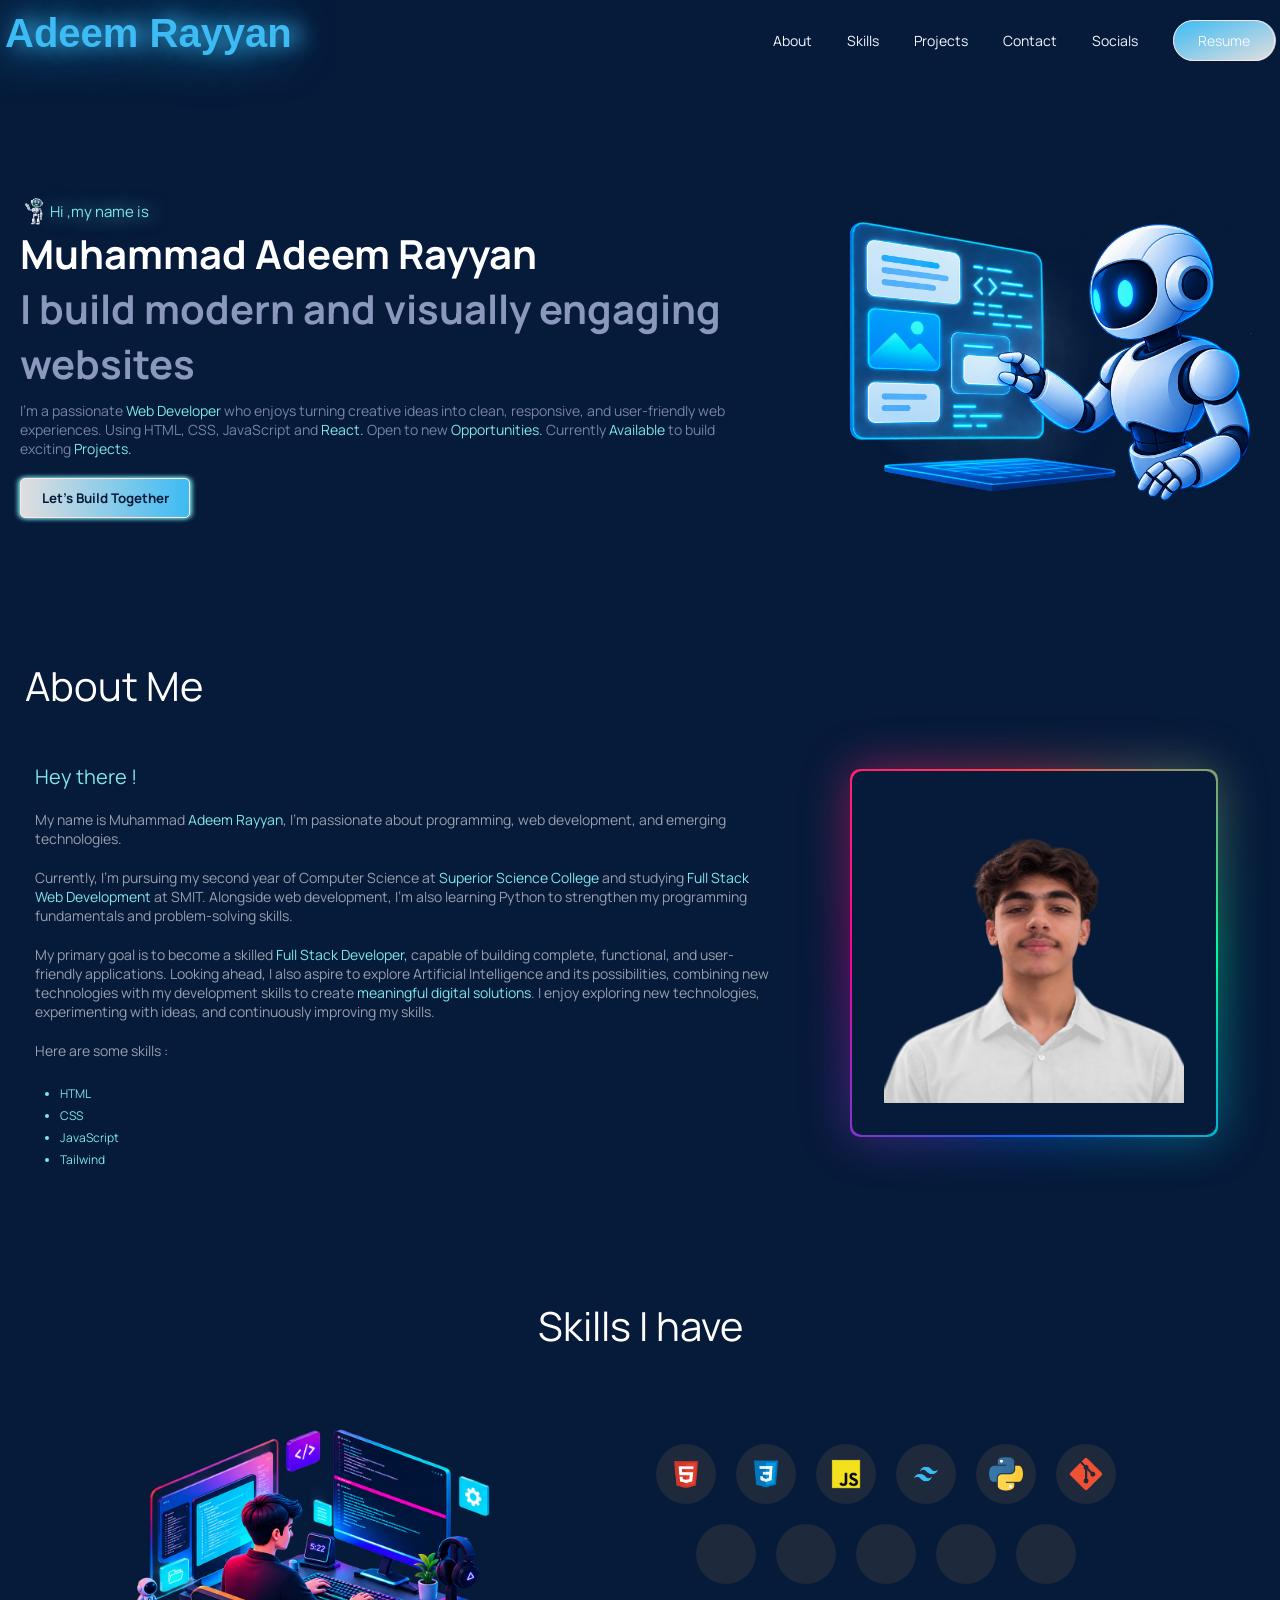
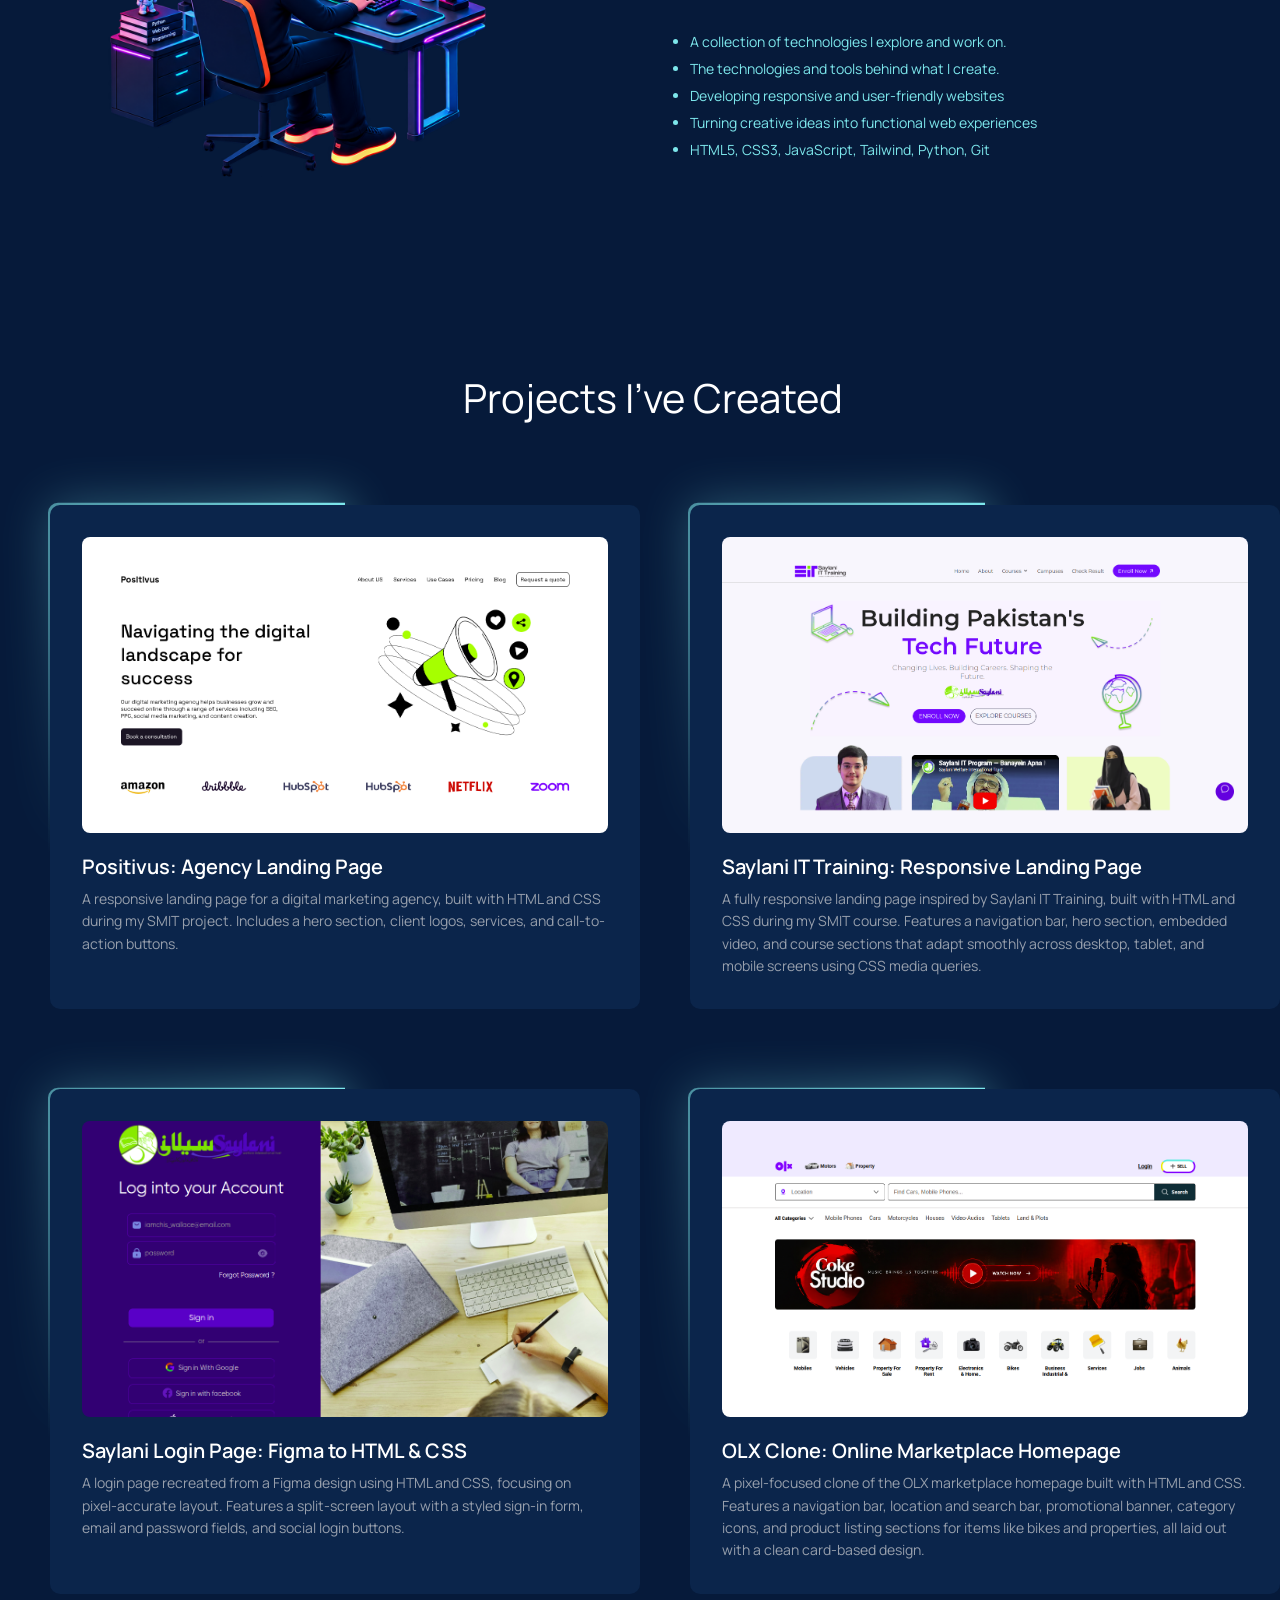
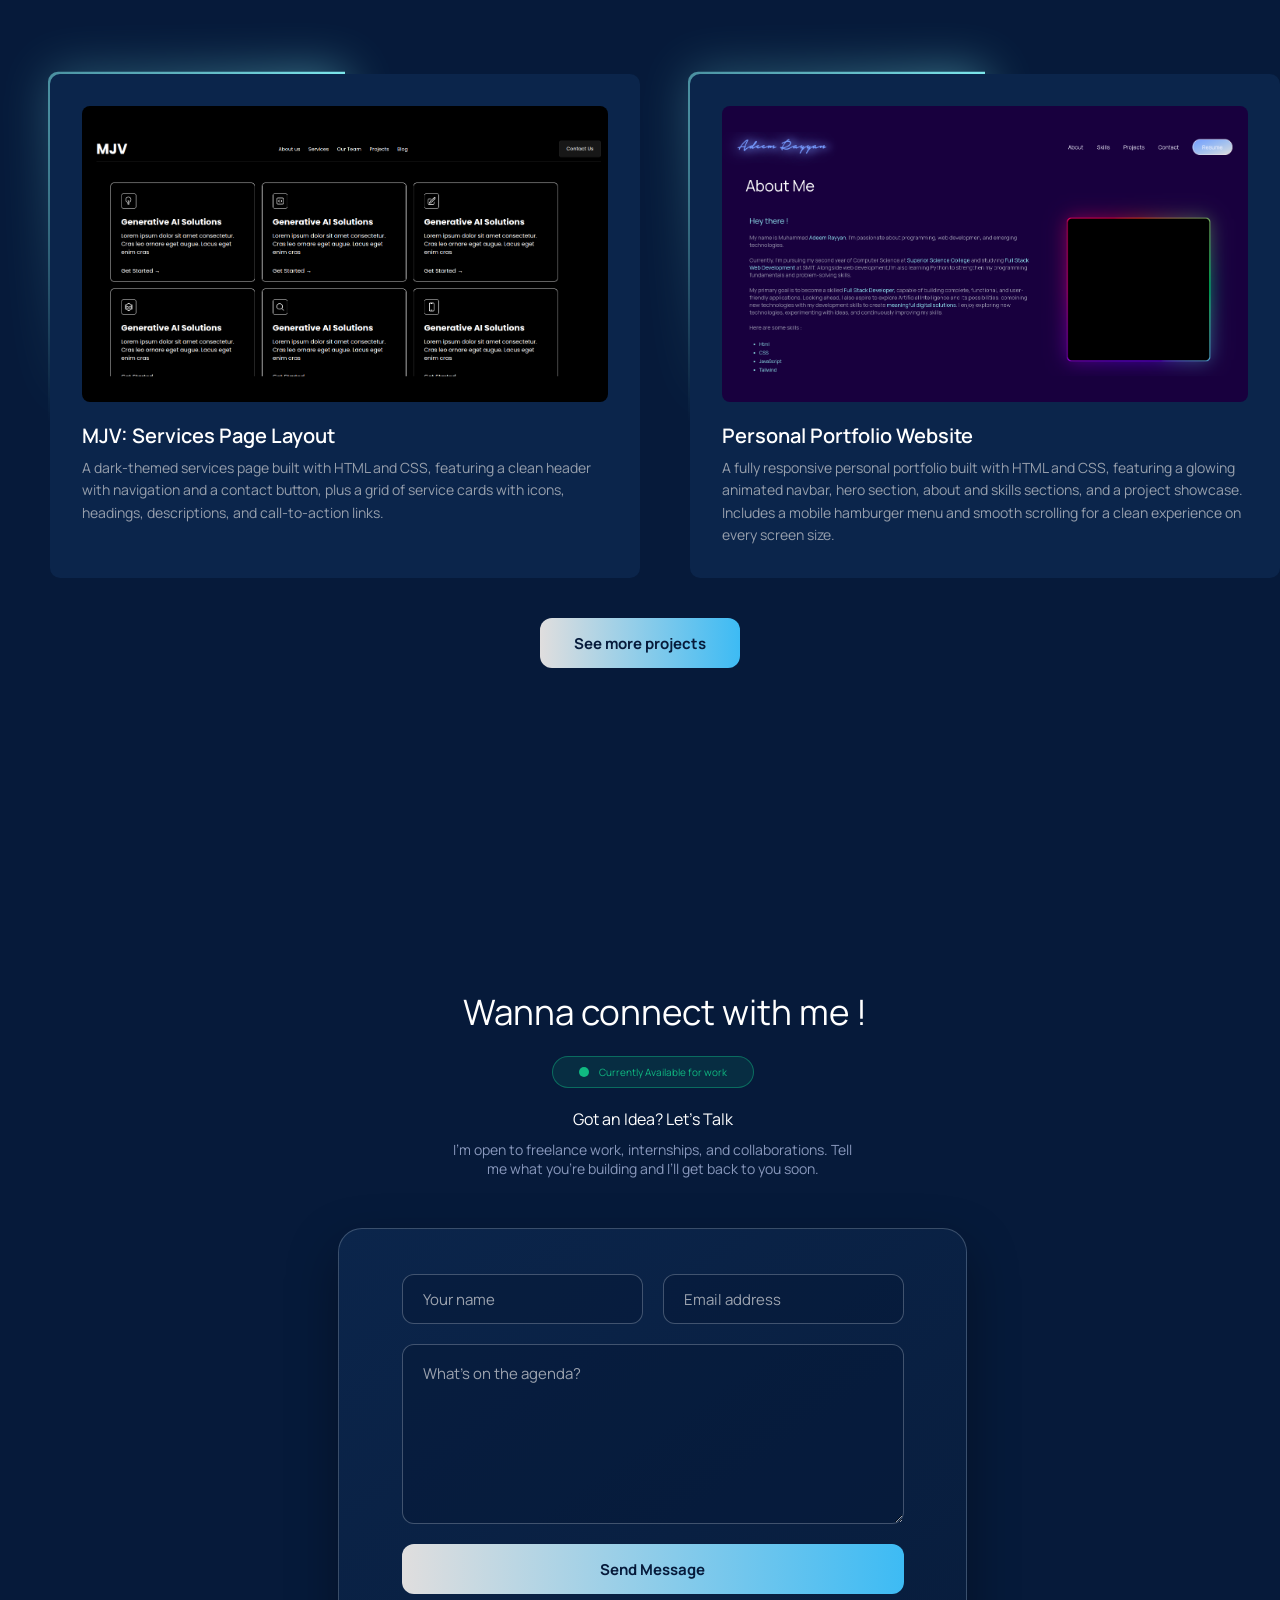
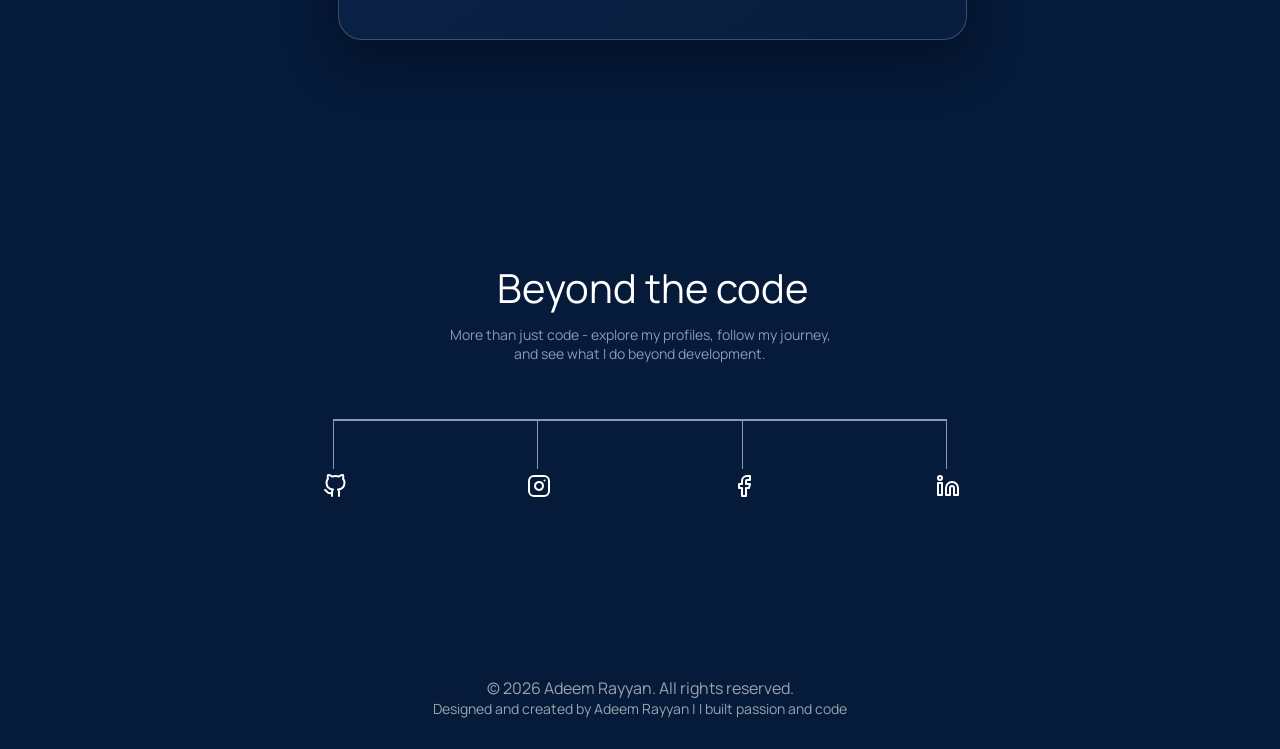
==== commit 570c6df0: "Add files via upload" ====
--- a/index.html
+++ b/index.html
@@ -886,7 +886,7 @@
 
           <article class="project-image">
 
-             <a href="https://adeemrayyan.github.io/Header/" target="_blank" rel="noopener noreferrer" aria-label="View personal portfolio website project">
+             <a href="https://adeemrayyan.github.io/Adeem-Rayyan-Portfolio/" target="_blank" rel="noopener noreferrer" aria-label="View personal portfolio website project">
                 <img src="./Logo and images/portfolio.png" alt="Personal portfolio website screenshot" loading="lazy">
               </a>
 
@@ -906,7 +906,9 @@
       </div>
 
       <div class="submit submit-2">
-        <button type="button">See more projects</button>
+        <button type="button">
+          <a href="/see.html">See more projects</a>
+        </button>
       </div>
 
     </section>
@@ -967,7 +969,7 @@
 
     <div class="box">
       <div class="vertical">
-        <a href="https://github.com/adeemrayyan" target="_blank" rel="noopener noreferrer" aria-label="Adeem Rayyan on GitHub">
+        <a href="https://github.com/AdeemRayyan" target="_blank" rel="noopener noreferrer" aria-label="Adeem Rayyan on GitHub">
           <svg xmlns="http://www.w3.org/2000/svg" width="24" height="24" viewBox="0 0 24 24" fill="none" stroke="#ffffff" stroke-width="2" stroke-linecap="round" stroke-linejoin="round" aria-hidden="true">
           <path d="M9 19c-5 1.5-5-2.5-7-3m14 6v-3.87a3.37 3.37 0 0 0-.94-2.61c3.14-.35 6.44-1.54 6.44-7A5.44 5.44 0 0 0 20 4.77 5.07 5.07 0 0 0 19.91 1S18.73.65 16 2.48a13.38 13.38 0 0 0-7 0C6.27.65 5.09 1 5.09 1A5.07 5.07 0 0 0 5 4.77a5.44 5.44 0 0 0-1.5 3.78c0 5.42 3.3 6.61 6.44 7A3.37 3.37 0 0 0 9 18.13V22"/>
         </svg>
--- a/style.css
+++ b/style.css
@@ -447,8 +447,6 @@
 .project-image{
     padding: 2em;
     width: 100%;
-    background-color: #1E293B;
-    background-color: #1E293B,;
     background-color: #0B254B;
     border-radius: 10px;
     height: 300px;
@@ -690,6 +688,11 @@
   box-shadow: 0 0 20px rgba(61, 187, 244, 0.5);
 }
 
+.submit a{
+  text-decoration: none;
+  color: #061a3a;
+}
+
 .submit-2{
     display: flex;
     align-items: center;
@@ -774,6 +777,11 @@
     color: #9ca3af;
     font-size: 14px;
     height: 50px;
+}
+
+.hero-button a{
+  color: #061a3a;
+  font-weight: bold;
 }
 
 
@@ -891,12 +899,14 @@
     width: 80vw;
     padding: 20px;
     border-radius: 10px;
-    background-color: #101b3d;
+    background-color: #0B254B;
     transform: translateY(-20px);
     opacity: 0;
     visibility: hidden;
     transition: opacity 0.4s ease, transform 0.4s ease, visibility 0s linear 0.4s;
   }
+
+  
 
   .header:has(#menu-toggle:checked) .nav-links {
     transform: translateY(0);
@@ -955,33 +965,78 @@
     width: 100%;
   }
 
-  .about-container {
-    flex-direction: column;
-  }
-
-  .about-1 {
-    width: 100%;
-  }
-
-  .about-2 {
-    width: 100%;
-  }
-
-  .skill-container {
-    flex-direction: column;
-  }
-
-  .skill-img {
-    width: 100%;
-  }
-
-  .skill-icons {
-    width: 100%;
-  }
-
-  .icons-row {
-    width: 100%;
-  }
+    .about-container {
+        flex-direction: column;
+        align-items: center;
+        width: 100%;
+    }
+
+    .about-1 {
+        width: 100%;
+        padding: 10px 20px;
+        box-sizing: border-box;
+    }
+
+    .about-2 {
+        width: 100%;
+        margin-top: 30px;
+        padding: 0;
+    }
+
+    .image-container {
+        width: 280px;
+        max-width: 80%;
+        height: 280px;
+        padding: 20px;
+        box-sizing: border-box;
+        margin: 20px auto;
+    }
+
+    .image-container img {
+        width: 100%;
+        height: 100%;
+        object-fit: contain;
+    }
+
+    .skill-container {
+        flex-direction: column;
+        align-items: center;
+        width: 100%;
+    }
+
+    .skill-img {
+        width: 100%;
+    }
+
+    .man-img img {
+        width: 85%;
+        height: auto;
+        padding: 0;
+        display: block;
+        margin: auto;
+    }
+
+    .skill-icons {
+        width: 100%;
+        padding: 0;
+        align-items: center;
+        box-sizing: border-box;
+        gap: 30px;
+    }
+
+    .icons-row {
+        width: 100%;
+        justify-content: center;
+        gap: 15px;
+    }
+
+    .skil-list {
+        width: 90%;
+    }
+
+    .skil-list ul {
+        padding-left: 25px;
+    }
 
   .project-container {
     flex-direction: column;
--- a/style.css
+++ b/style.css
@@ -447,8 +447,6 @@
 .project-image{
     padding: 2em;
     width: 100%;
-    background-color: #1E293B;
-    background-color: #1E293B,;
     background-color: #0B254B;
     border-radius: 10px;
     height: 300px;
@@ -690,6 +688,11 @@
   box-shadow: 0 0 20px rgba(61, 187, 244, 0.5);
 }
 
+.submit a{
+  text-decoration: none;
+  color: #061a3a;
+}
+
 .submit-2{
     display: flex;
     align-items: center;
@@ -774,6 +777,11 @@
     color: #9ca3af;
     font-size: 14px;
     height: 50px;
+}
+
+.hero-button a{
+  color: #061a3a;
+  font-weight: bold;
 }
 
 
@@ -891,12 +899,14 @@
     width: 80vw;
     padding: 20px;
     border-radius: 10px;
-    background-color: #101b3d;
+    background-color: #0B254B;
     transform: translateY(-20px);
     opacity: 0;
     visibility: hidden;
     transition: opacity 0.4s ease, transform 0.4s ease, visibility 0s linear 0.4s;
   }
+
+  
 
   .header:has(#menu-toggle:checked) .nav-links {
     transform: translateY(0);
@@ -955,33 +965,78 @@
     width: 100%;
   }
 
-  .about-container {
-    flex-direction: column;
-  }
-
-  .about-1 {
-    width: 100%;
-  }
-
-  .about-2 {
-    width: 100%;
-  }
-
-  .skill-container {
-    flex-direction: column;
-  }
-
-  .skill-img {
-    width: 100%;
-  }
-
-  .skill-icons {
-    width: 100%;
-  }
-
-  .icons-row {
-    width: 100%;
-  }
+    .about-container {
+        flex-direction: column;
+        align-items: center;
+        width: 100%;
+    }
+
+    .about-1 {
+        width: 100%;
+        padding: 10px 20px;
+        box-sizing: border-box;
+    }
+
+    .about-2 {
+        width: 100%;
+        margin-top: 30px;
+        padding: 0;
+    }
+
+    .image-container {
+        width: 280px;
+        max-width: 80%;
+        height: 280px;
+        padding: 20px;
+        box-sizing: border-box;
+        margin: 20px auto;
+    }
+
+    .image-container img {
+        width: 100%;
+        height: 100%;
+        object-fit: contain;
+    }
+
+    .skill-container {
+        flex-direction: column;
+        align-items: center;
+        width: 100%;
+    }
+
+    .skill-img {
+        width: 100%;
+    }
+
+    .man-img img {
+        width: 85%;
+        height: auto;
+        padding: 0;
+        display: block;
+        margin: auto;
+    }
+
+    .skill-icons {
+        width: 100%;
+        padding: 0;
+        align-items: center;
+        box-sizing: border-box;
+        gap: 30px;
+    }
+
+    .icons-row {
+        width: 100%;
+        justify-content: center;
+        gap: 15px;
+    }
+
+    .skil-list {
+        width: 90%;
+    }
+
+    .skil-list ul {
+        padding-left: 25px;
+    }
 
   .project-container {
     flex-direction: column;
